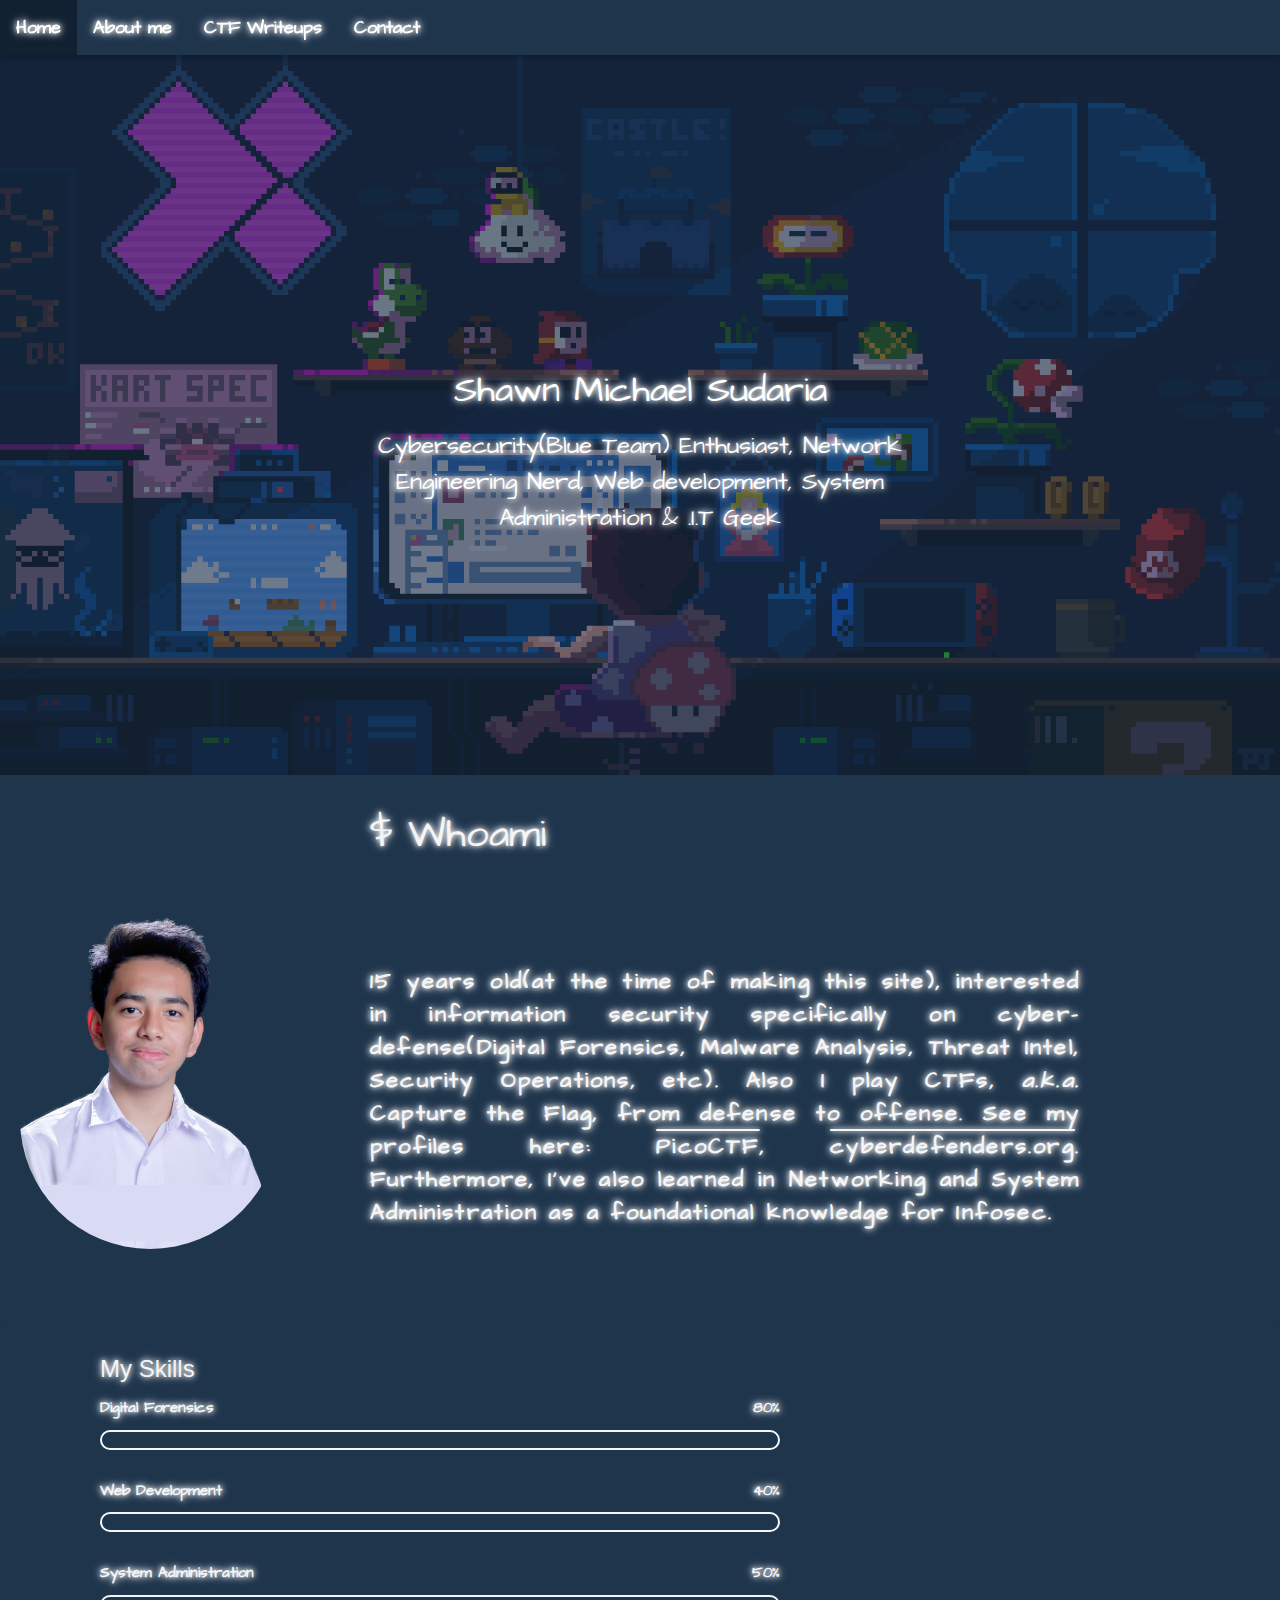
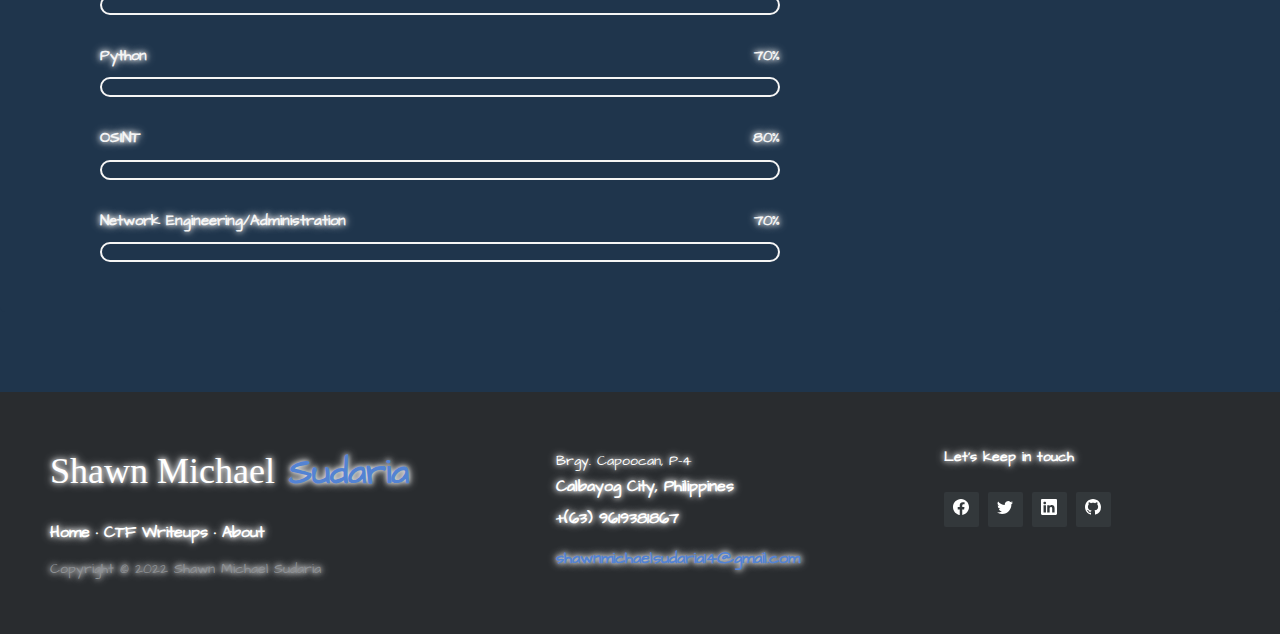
==== index.html @ 5cca57f9 "Update" ====
<!DOCTYPE html>
<html>
	<head>
		<script src="static/main.js"></script>
		<link rel="stylesheet" type="text/css" href="static/styles.css">
		<link rel="stylesheet" href="https://www.w3schools.com/w3css/4/w3.css">
		<link rel="icon" href="/static/img/filename.jpg" type="image/gif">
		<meta name="viewport" content="width=device-width, initial-scale=1, shrink-to-fit=no">
		<link href="https://fonts.googleapis.com/css2?family=Architects+Daughter&display=swap" rel="stylesheet"> 
		<title>Home</title>
	</head>

	
<!--Main Content-->
	<body>
		<header>
			<!-- Navigation Bar -->
			<ul class="navbar">
				<li><a id="active" href=/ >Home</a></li>
				<li><a id="Aboutme" href="#about_anchor">About me</a></li>
				<li><a id="about" href="/ctf.html" >CTF Writeups</a></li>
				<li id="contact"><a href="/Contact.html">Contact</a></li>	
			</ul>
			<!--Coverimage Welcome, Welcome_two-->
			<div class="bg">
				<img src="/static/img/Mario Chill.gif" alt="Mario Chilling gif">
				<div class="centered_welcome">
					<h1 class="welcome">Shawn Michael Sudaria</h1>
					<h3 class="welcome"> Cybersecurity(Blue Team) Enthusiast, Network Engineering Nerd, Web development, System Administration & .I.T Geek</h3>
				</div>
			</div>
		
		</header>
		
		<!--Start of 2 layer-->
		<div class="Main_AboutMe">
			<div class="main_content_row">
				<!-- Start of card-->
				<div id="flip-card">
					<div id="flip-card-inner">
						<div id="flip-card-front">
							<img src="/static/img/107104815_3089420827762285_49295566211735061_n.png" alt="Picture of ME in a forest" width="340" height="345">
						</div>
						<div id="flip-card-back">
							<a href="https://www.youtube.com/watch?v=QCK4gjfMdWw">Click Me</a>
						</div>	
					</div>
				</div>
			</div>
				<!-- End of card-->
	
				<!--Start of About me div-->
				<div id="main_content_main">
					<h2 id="about_anchor">$ Whoami</h2>
					<div id="about_paragraph">
						<p>15 years old(at the time of making this site), interested in information security specifically on
	cyber-defense(Digital Forensics, Malware Analysis, Threat Intel, Security Operations, etc). Also I play CTFs, <i>a.k.a.</i> <strong>Capture the 
							Flag</strong>, from defense to offense. See my profiles here: <span id="profile_shake"><a href="https://play.picoctf.org/users/Sh_Netsec" id="picoCTF">PicoCTF</a>,
							<a href="https://cyberdefenders.org/profile/Sh_NetworkOverflow" id="cyberdefenders">cyberdefenders.org</a></span>. Furthermore, I've also learned in Networking and System Administration as a foundational knowledge for <span title="Information Security">Infosec</span>.
					   </p>
					</div>
				</div>
				<!--Start of About me div-->
			</div>
			<!--End of 2 layer-->	
		</div>

		<!--Start of Skills category-->
		<div class="wrapper">
			<div class="skills">
				<h3>My Skills</h3>
				<div class="details">
					<span>Digital Forensics</span>
					<span>80%</span>
				   </div>
				   <div class="bar">
					<div id="DigitalForensics-bar"></div>
					</div>
				<div class="details">
					<span>Web Development</span>
					<span>40%</span>
				   </div>
				   <div class="bar">
					<div id="WebDev"></div>
					</div>
				<div class="details">
					<span>System Administration</span>
					<span>50%</span>
				   </div>
				   <div class="bar">
					<div id="SysAd"></div>
					</div>
				<div class="details">
					<span>Python</span>
					<span>70%</span>
				   </div>
				   <div class="bar">
					<div id="Python"></div>
					</div>
				<div class="details">
					<span>OSINT</span>
					<span>80%</span>
				   </div>
				   <div class="bar">
					<div id="OSINT"></div>
					</div>
				<div class="details">
					<span>Network Engineering/Administration</span>
					<span>70%</span>
				   </div>
				   <div class="bar">
					<div id="NetEng"></div>
					</div>
			</div>
		</div>
		
		<!--End of Skills category-->
	<!--Updated 2/17/2022-->
	
	</body>
	

	<footer id="footer" class="footer-distributed">

		<div class="footer-left">

			<h3>Shawn Michael<span> Sudaria</span></h3>

			<p class="footer-links">
				<a href="#">Home</a>
				·
				<a href="CTF">CTF Writeups</a>
				·
				<a href="#about_anchor">About</a>
			</p>

			<p class="footer-company-name">Copyright &copy; 2022 Shawn Michael Sudaria</p>
		</div>

		<div class="footer-center">

			<div>
				<i class="fa fa-map-marker"></i>
				<p><span>Brgy. Capoocan, P-4</span> Calbayog City, Philippines</p>
			</div>

			<div>
				<i class="fa fa-phone"></i>
				<p>+(63) 9619381867</p>
			</div>

			<div>
				<i class="fa fa-envelope"></i>
				<p><a href="mailto:shawnmichaelsudaria14@gmail.com">shawnmichaelsudaria14@gmail.com</a></p>
			</div>

		</div>

		<div class="footer-right">

			<p class="footer-company-about">
				<span>Let's keep in touch</span>
			</p>

			<div class="footer-icons">

				<a href="https://www.facebook.com/Sudaria.Shawn/">
					<svg xmlns="http://www.w3.org/2000/svg" width="16" height="16" fill="currentColor" class="bi bi-facebook" viewBox="0 0 16 16">
						<path d="M16 8.049c0-4.446-3.582-8.05-8-8.05C3.58 0-.002 3.603-.002 8.05c0 4.017 2.926 7.347 6.75 7.951v-5.625h-2.03V8.05H6.75V6.275c0-2.017 1.195-3.131 3.022-3.131.876 0 1.791.157 1.791.157v1.98h-1.009c-.993 0-1.303.621-1.303 1.258v1.51h2.218l-.354 2.326H9.25V16c3.824-.604 6.75-3.934 6.75-7.951z"/>
					</svg>
				</a>
				<a href="https://twitter.com/Sh_NetSec">
					<svg xmlns="http://www.w3.org/2000/svg" width="16" height="16" fill="currentColor" class="bi bi-twitter" viewBox="0 0 16 16">
						<path d="M5.026 15c6.038 0 9.341-5.003 9.341-9.334 0-.14 0-.282-.006-.422A6.685 6.685 0 0 0 16 3.542a6.658 6.658 0 0 1-1.889.518 3.301 3.301 0 0 0 1.447-1.817 6.533 6.533 0 0 1-2.087.793A3.286 3.286 0 0 0 7.875 6.03a9.325 9.325 0 0 1-6.767-3.429 3.289 3.289 0 0 0 1.018 4.382A3.323 3.323 0 0 1 .64 6.575v.045a3.288 3.288 0 0 0 2.632 3.218 3.203 3.203 0 0 1-.865.115 3.23 3.23 0 0 1-.614-.057 3.283 3.283 0 0 0 3.067 2.277A6.588 6.588 0 0 1 .78 13.58a6.32 6.32 0 0 1-.78-.045A9.344 9.344 0 0 0 5.026 15z"/>
					</svg>
				</a>
				<a href="https://www.linkedin.com/in/shawn-sudaria-b07435191/">
					<svg xmlns="http://www.w3.org/2000/svg" width="16" height="16" fill="currentColor" class="bi bi-linkedin" viewBox="0 0 16 16">
						<path d="M0 1.146C0 .513.526 0 1.175 0h13.65C15.474 0 16 .513 16 1.146v13.708c0 .633-.526 1.146-1.175 1.146H1.175C.526 16 0 15.487 0 14.854V1.146zm4.943 12.248V6.169H2.542v7.225h2.401zm-1.2-8.212c.837 0 1.358-.554 1.358-1.248-.015-.709-.52-1.248-1.342-1.248-.822 0-1.359.54-1.359 1.248 0 .694.521 1.248 1.327 1.248h.016zm4.908 8.212V9.359c0-.216.016-.432.08-.586.173-.431.568-.878 1.232-.878.869 0 1.216.662 1.216 1.634v3.865h2.401V9.25c0-2.22-1.184-3.252-2.764-3.252-1.274 0-1.845.7-2.165 1.193v.025h-.016a5.54 5.54 0 0 1 .016-.025V6.169h-2.4c.03.678 0 7.225 0 7.225h2.4z"/>
					</svg>
				</a>
				<a href="https://github.com/Shockx14-coder">
					<svg xmlns="http://www.w3.org/2000/svg" width="16" height="16" fill="currentColor" class="bi bi-github" viewBox="0 0 16 16">
						<path d="M8 0C3.58 0 0 3.58 0 8c0 3.54 2.29 6.53 5.47 7.59.4.07.55-.17.55-.38 0-.19-.01-.82-.01-1.49-2.01.37-2.53-.49-2.69-.94-.09-.23-.48-.94-.82-1.13-.28-.15-.68-.52-.01-.53.63-.01 1.08.58 1.23.82.72 1.21 1.87.87 2.33.66.07-.52.28-.87.51-1.07-1.78-.2-3.64-.89-3.64-3.95 0-.87.31-1.59.82-2.15-.08-.2-.36-1.02.08-2.12 0 0 .67-.21 2.2.82.64-.18 1.32-.27 2-.27.68 0 1.36.09 2 .27 1.53-1.04 2.2-.82 2.2-.82.44 1.1.16 1.92.08 2.12.51.56.82 1.27.82 2.15 0 3.07-1.87 3.75-3.65 3.95.29.25.54.73.54 1.48 0 1.07-.01 1.93-.01 2.2 0 .21.15.46.55.38A8.012 8.012 0 0 0 16 8c0-4.42-3.58-8-8-8z"/>
					  </svg>
				</a>

			</div>

		</div>

	</footer>
</html>
---- static/styles.css ----
/*Encapsulates all the elements in the page.*/
 * {
	text-shadow: 
		0 0 10px whitesmoke,
		0 0 5px whitesmoke;
	scroll-behavior: smooth;
	font-family: 'Architects Daughter', cursive;
	font-weight: bold;
}

#picoCTF, #cyberdefenders {
	text-decoration: overline;	
}
#picoCTF:hover, #cyberdefenders:hover {
	text-shadow: 0 0 10px rgb(0, 207, 243);
}

/* This is for the Top Navigation Bar */
.navbar{
	overflow: hidden;
	background-color: transparent;
	margin: 0;
	padding: 0;
	list-style-type: none;
	position: -webkit-sticky;
	position: sticky;
	top: 0;
	width: 100%;
	padding-left: -23;
	box-shadow: 0 3px 5px 0 rgba(0,0,0,.2);
	z-index: 2;	


}

li {
	float: left;
}
li > a {
	display: block;
	float: left;
	font-size: 18px;
	color: white;
	text-align: center;
	padding: 14px 16px;
	text-decoration: none;
	font-family: 'Architects Daughter', cursive;

  }
.navbar > li:hover {
	background-color: #122131;
  }
#active {
	background-color: #122131;
}

/* For the body of the page*/
body {
	background-color: #1F354C;
	color: white;
	margin: 0;
}

/*Coverimage Welcome, Welcome_two*/
.centered_welcome {
	position: absolute;
	top: 50%;
	left: 50%;
	transform: translate(-50%, -50%);
	text-align: center;
	z-index: 1;
}

.centered_welcome > .welcome:hover {
	text-shadow: 0 0 10px rgb(0, 207, 243); 
	font-family: 'Architects Daughter', cursive;
}
.centered_welcome > .welcome {
	font-family: 'Architects Daughter', cursive;
	text-align: center;
}
.centered_welcome > h3 {
	text-align: justify;	
}

.bg > img{
	background-position: 50% 50%;
	background-repeat: no-repeat;
	background-size: cover;
	width: 100%;
	opacity: 0.4;
	z-index: 0;
	
}

body > .welcome {
	position: absolute;
	top: 45%;
	left: 50%;
	transform: translate(-50%, -50%);
	letter-spacing: 7px;
	margin: 0;
	padding: 0;
	font-family: 'Architects Daughter', cursive;
	z-index: 1;
	text-decoration: overline;
	
}




/* Main-AboutMe */
.Main_AboutMe {
	display: flex;
	flex-wrap: wrap;
	
}
/*Main Content*/
.main_content_row {
	/* display: flex;
	flex-wrap: wrap; */
	margin-top: 90px;
  }


  /*Flip card start*/
#flip-card-front {
	flex: 30%; 
	background-color: transparent; 
	padding: 20px; /* Some padding */
  }

#flip-card-front > img{
	border-radius: 200px;
	width: 100%;
	height: auto;
}


/*
#flip-card-front > img:hover {
	opacity: 1.0;
}
  */
#flip-card-back {
	background-color: transparent;
	color: white;
	transform: rotateY(180deg);
}
#flip-card-back > a {
	position: center;
	text-decoration: none;
	justify-content: center;
}

#flip-card:hover #flip-card-inner {
	transform: rotateY(180deg);
}
  
  /* Position the front and back side */
#flip-card-front, #flip-card-back {
	position: absolute;
	width: 100%;
	height: 100%;
	-webkit-backface-visibility: hidden; /* Safari */
	backface-visibility: hidden;
}
#flip-card {
	background-color: transparent;
	width: 300px;
	height: 200px;
	perspective: 1000px; /* Remove this if you don't want the 3D effect */
}
#flip-card-inner {
	position: relative;
	width: 100%;
	height: 100%;
	text-align: center;
	transition: transform 0.8s;
	transform-style: preserve-3d;
	border-color: white;
	border-width: 10px;
}


  /*Flip card end*/

/* Start of About me div */
#about_anchor {
	margin-bottom: 100px;
	font-size: 40px;
	font-family: 'Architects Daughter', cursive;
}
#about_anchor:hover {
	text-shadow: 0 0 10px rgb(0, 207, 243);
}
#about_paragraph {
	letter-spacing: 0.1em;
	text-align: justify;
}

#main_content_main {
	flex: 70%; /* Set the width of the main content */
	background-color: #1F354C; /* White background color */
	padding: 20px; /* Some padding */
	color: whitesmoke;
	overflow: hidden;
	padding-right: 200px;
	align-items: right;
	margin-left: 50px;
}
#main_content_main > p {
	text-align: center;
	
}
/*When the screen is less that 700px it will stack together*/
@media screen and (max-width: 700px) {
	.Main_AboutMe {
		display: flex;
		flex-direction: column;
	}
	.main_content_row{
		text-align: justify;
	}
	#about_paragraph {
		width: 120%; /* Can be in percentage also. */
		height: auto;
		padding: 10px;
		position: relative;
		margin-left: 3%;
	}
	#about_paragraph > p {
		padding: 0px 30px 20px;
	}
	.bg {
		display: inline-block;
		text-align: center;
	}
	body {
		width: fit-content;
	
		margin: 0;
	}
	#about_anchor {
		opacity: 0.0;
	}
	#flip-card {
		width: 300px;
	}
	#flip-card-front > img {
		position: absolute;
		top: 50%;
		left: 50%;
		transform: translate(-50%, -50%);
		margin-left: 85%;
	}
	#footer {
		width: 100%;
	}
	#flip-card:hover #flip-card-inner {
		transform: none;
	}
	
	
  }

 /* When the screen is less that 400px the navbar will stack againts each other*/ 
  @media screen and (max-width: 400px) {
	.Main_AboutMe {
		display: flex;
		flex-direction: column;
	}
	.navbar > li{
	  float: none;
	  width: 100%;
	}
	.bg{
		flex-direction: column;
	}

	body{
		margin: 0;
	}
  }
#about_paragraph {
	padding: 3 3 3 3;
	font-family: 'Pixel-Art', sans-serif;
	font-weight: 300;	
	font-size: 22px;
}
.container{
	width: 100%;
    padding: 30px 30px 50px;
    background-color: white;
    border-radius: 10px;
    box-shadow: 0 20px 30px rgba(0,0,0,0.2);
}
.skills {
	flex: 70%; /* Set the width of the main content */
	background-color: #1F354C; 
	padding: 20px; /* Some padding */
	color: whitesmoke;
	overflow: hidden;
	padding-right: 500px;
	padding-left: 100px;
	font-family: 'Pixel-Art', sans-serif;
	font-weight: bold;	
	border-radius: 5px;
	margin-top: 50px;

	
}

.skills > h4 {
	font-family: 'Pixel-Art', sans-serif;
	border-radius: 5px;
		
}
.skills > h3 {
	font-family: 'Pixel-Art', sans-serif;	
}
.details{
    width: 100%;
    display: flex;  
    justify-content: space-between;
    margin-bottom: 10px;
}

.w3-border {
	border-radius: 10px;
}


.w3-grey {
	border-radius: 10px;	
	
}
.w3-grey :hover {
	width: 100%;
}
.bar{
    position: relative;
    border: 2px solid whitesmoke;
	margin-bottom: 30px;
    border-radius: 20px;
  
}
.bar div{
    position: relative;
    width: 0;
    height: 16px;
    border-radius: 10px;
    background-color: whitesmoke;
	
 
}
#DigitalForensics-bar{
    animation: DigitalForensics-fill 2s forwards;
}
@keyframes DigitalForensics-fill{
    100%{
        width: 80%;
    }
}
#WebDev{
    animation: WebDev-fill 2s forwards;
}
@keyframes WebDev-fill{
    100%{
        width: 40%;
    }
}
#SysAd{
    animation: SysAd-fill 2s forwards;
}
@keyframes SysAd-fill{
    100%{
        width: 50%;
    }
}
#Python{
    animation: Python-fill 2s forwards;
}
@keyframes Python-fill{
    100%{
        width: 70%;
    }
}
#OSINT{
    animation: OSINT-fill 2s forwards;
}
@keyframes OSINT-fill{
    100%{
        width: 80%;
    }
}#NetEng{
    animation: NetEng-fill 2s forwards;
}
@keyframes NetEng-fill{
    100%{
        width: 70%;
    }
}


/*Footer*/
footer{
	position: bottom;
	bottom: 0;
	text-shadow: none;
	align-items: baseline;
	

}
.footer-distributed{
	background-color: #292c2f;
	box-shadow: 0 1px 1px 0 rgba(0, 0, 0, 0.12);
	box-sizing: border-box;
	width: 100%;
	text-align: left;
	font: bold 16px sans-serif;
	align-items: baseline;

	padding: 55px 50px;
	margin-top: 80px;
}

.footer-distributed .footer-left,
.footer-distributed .footer-center,
.footer-distributed .footer-right{
	display: inline-block;
	vertical-align: top;
}

.footer-distributed .footer-left{
	width: 40%;
}

.footer-distributed h3{
	color:  #ffffff;
	font: normal 36px 'Cookie', cursive;
	margin: 0;
	align-items: baseline;
}

.footer-distributed h3 span{
	color:  #5383d3;
	align-items: baseline;
}


.footer-distributed .footer-links{
	color:  #ffffff;
	margin: 20px 0 12px;
	padding: 0;
	align-items: baseline;
}

.footer-distributed .footer-links a{
	display:inline-block;
	line-height: 1.8;
	text-decoration: none;
	color:  inherit;
	align-items: baseline;
}

.footer-distributed .footer-company-name{
	color:  #8f9296;
	font-size: 14px;
	font-weight: normal;
	margin: 0;
	align-items: baseline;
}


.footer-distributed .footer-center{
	width: 35%;
	align-items: baseline;
}

.footer-distributed .footer-center i{
	background-color:  #33383b;
	color: #ffffff;
	font-size: 25px;
	width: 38px;
	height: 38px;
	border-radius: 50%;
	text-align: center;
	line-height: 42px;
	margin: 10px 15px;
	vertical-align: middle;
	align-items: baseline;
}

.footer-distributed .footer-center i.fa-envelope{
	font-size: 17px;
	line-height: 38px;
	align-items: baseline;
}

.footer-distributed .footer-center p{
	display: inline-block;
	color: #ffffff;
	vertical-align: middle;
	margin:0;
	align-items: baseline;
}

.footer-distributed .footer-center p span{
	display:block;
	font-weight: normal;
	font-size:14px;
	line-height:2;
	align-items: baseline;
}

.footer-distributed .footer-center p a{
	color:  #5383d3;
	text-decoration: none;
	align-items: baseline;
}

.footer-distributed .footer-right{
	width: 20%;
	align-items: baseline;
}

.footer-distributed .footer-company-about{
	line-height: 20px;
	color:  #92999f;
	font-size: 13px;
	font-weight: normal;
	margin: 0;
	align-items: baseline;
}

.footer-distributed .footer-company-about span{
	display: block;
	color:  #ffffff;
	font-size: 14px;
	font-weight: bold;
	margin-bottom: 20px;
	align-items: baseline;
}

.footer-distributed .footer-icons{
	margin-top: 25px;
	align-items: baseline;
}

.footer-distributed .footer-icons a{
	display: inline-block;
	width: 35px;
	height: 35px;
	cursor: pointer;
	background-color:  #33383b;
	border-radius: 2px;
	align-items: baseline;

	font-size: 20px;
	color: #ffffff;
	text-align: center;
	line-height: 35px;

	margin-right: 3px;
	margin-bottom: 5px;
}


@media (max-width: 880px) {

	.footer-distributed{
		font: bold 14px sans-serif;
		align-items: baseline;
	
	}

	.footer-distributed .footer-left,
	.footer-distributed .footer-center,
	.footer-distributed .footer-right{
		display: block;
		width: 100%;
		margin-bottom: 40px;
		text-align: center;
	}

	.footer-distributed .footer-center i{
		margin-left: 0;
		display: flex;
		align-items: baseline;
	}
	.main {
		line-height: normal;
		font-size: auto;
	}
	.centered_welcome {
		display: none;
	}
	.wrapper {
		width: 100%;
	}

}
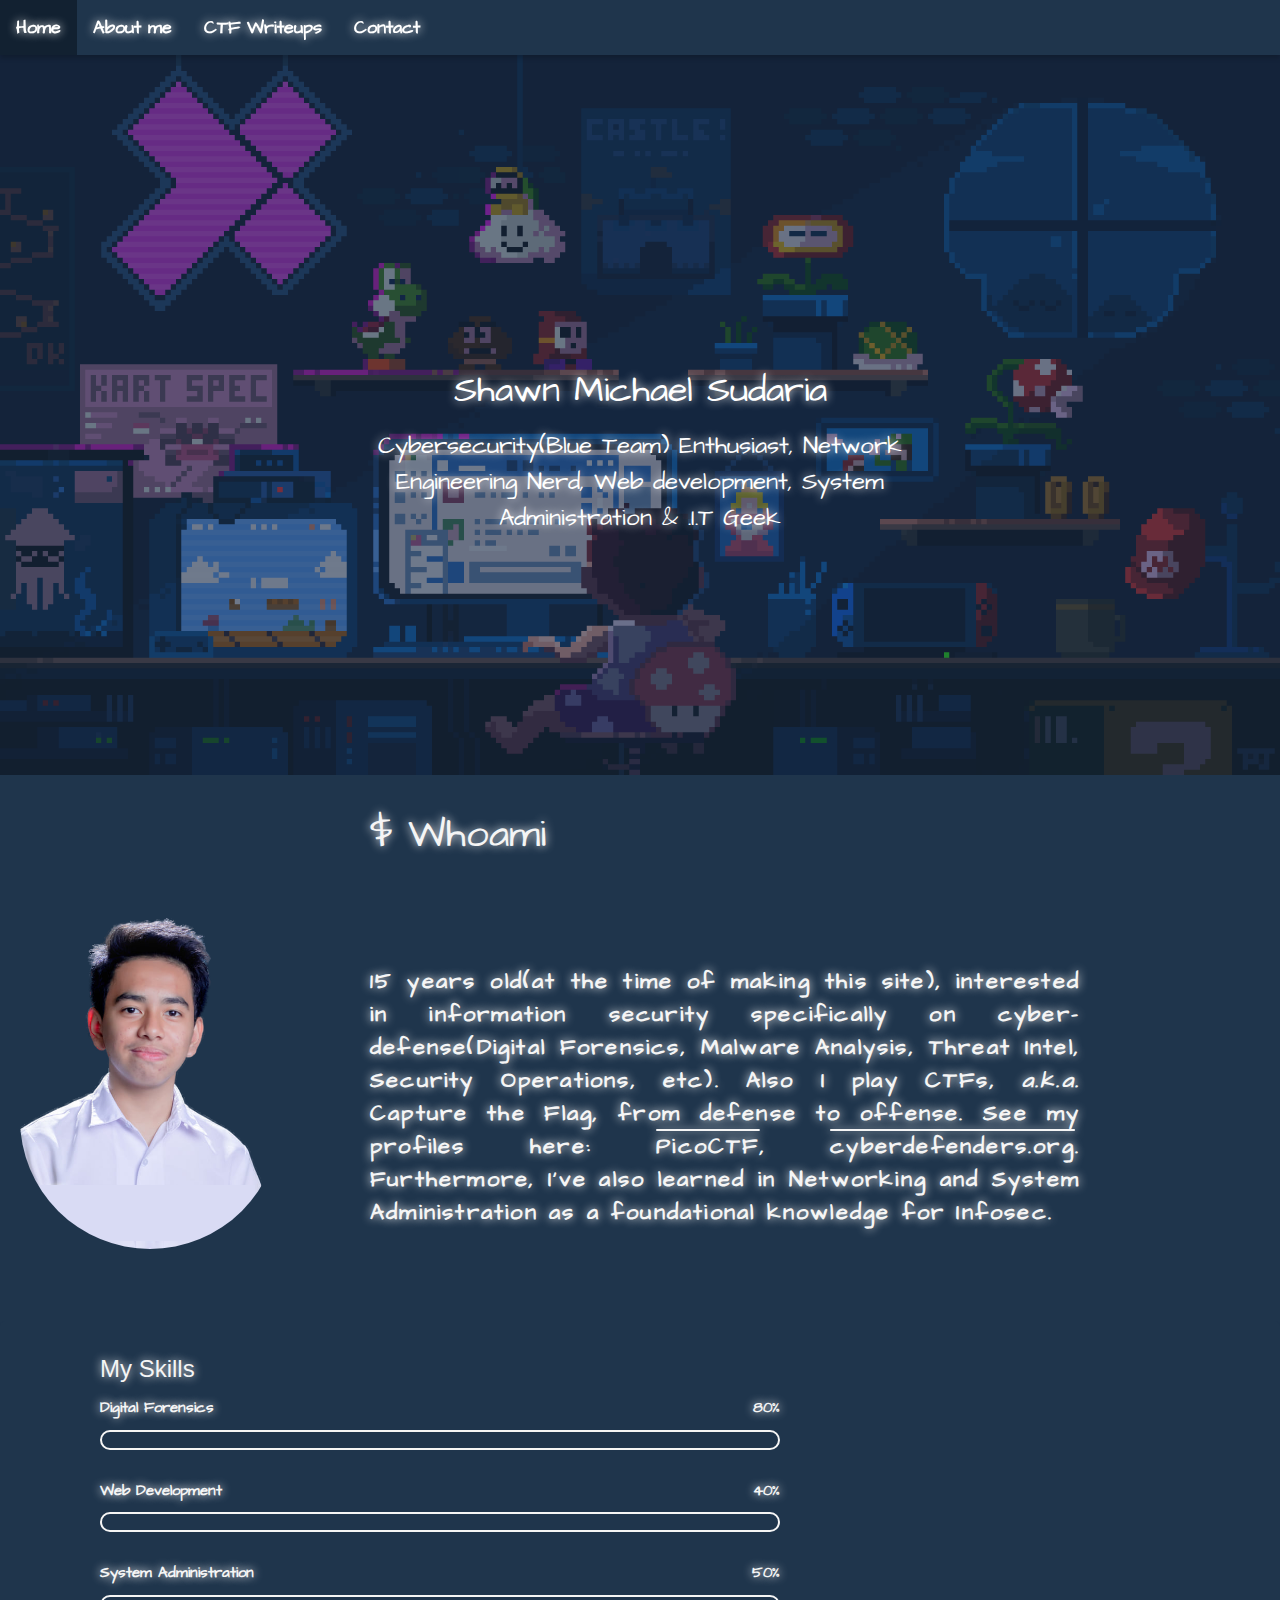
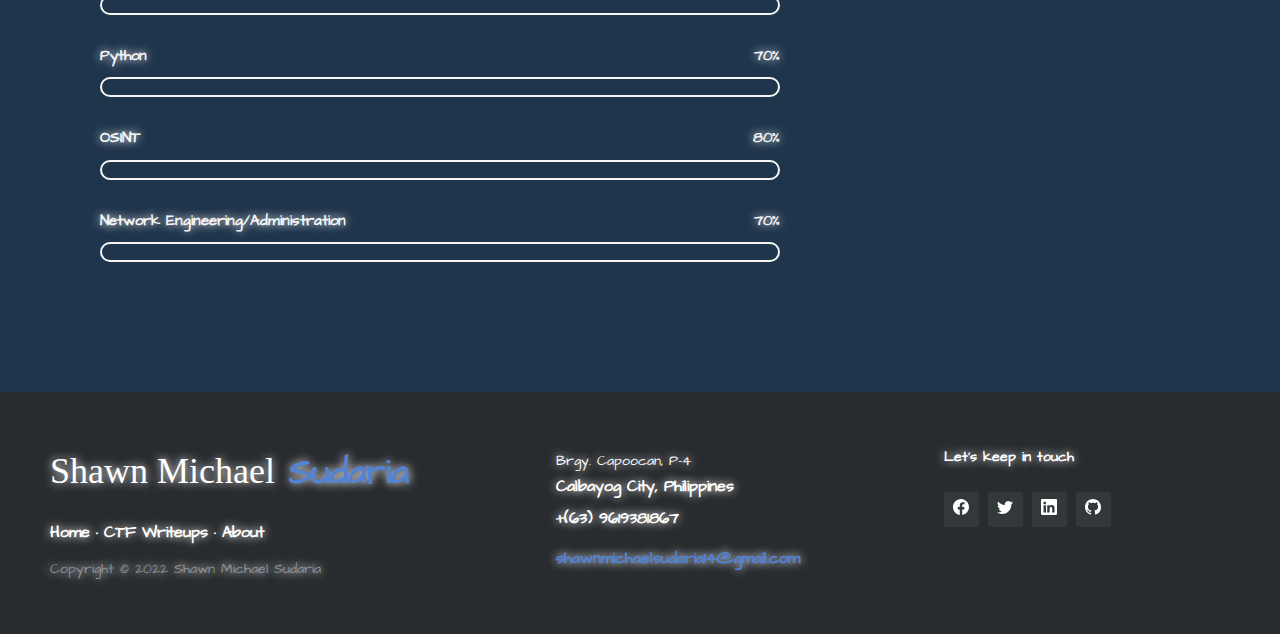
==== commit 0afba7b3: "Update UnderConstruction" ====
--- a/index.html
+++ b/index.html
@@ -19,7 +19,7 @@
 				<li><a id="active" href=/ >Home</a></li>
 				<li><a id="Aboutme" href="#about_anchor">About me</a></li>
 				<li><a id="about" href="/ctf.html" >CTF Writeups</a></li>
-				<li id="contact"><a href="/Contact.html">Contact</a></li>	
+				<li id="contact"><a href="/under_construction.html">Contact</a></li>	
 			</ul>
 			<!--Coverimage Welcome, Welcome_two-->
 			<div class="bg">
--- a/static/styles.css
+++ b/static/styles.css
@@ -1,11 +1,10 @@
 /*Encapsulates all the elements in the page.*/
  * {
 	text-shadow: 
-		0 0 10px whitesmoke,
-		0 0 5px whitesmoke;
-	scroll-behavior: smooth;
-	font-family: 'Architects Daughter', cursive;
-	font-weight: bold;
+		0 0 10px whitesmoke;
+		scroll-behavior: smooth;
+		font-family: 'Architects Daughter', cursive;
+		font-weight: bold;
 }
 
 #picoCTF, #cyberdefenders {
@@ -410,9 +409,10 @@
 	bottom: 0;
 	text-shadow: none;
 	align-items: baseline;
-	
-
-}
+
+}
+
+
 .footer-distributed{
 	background-color: #292c2f;
 	box-shadow: 0 1px 1px 0 rgba(0, 0, 0, 0.12);
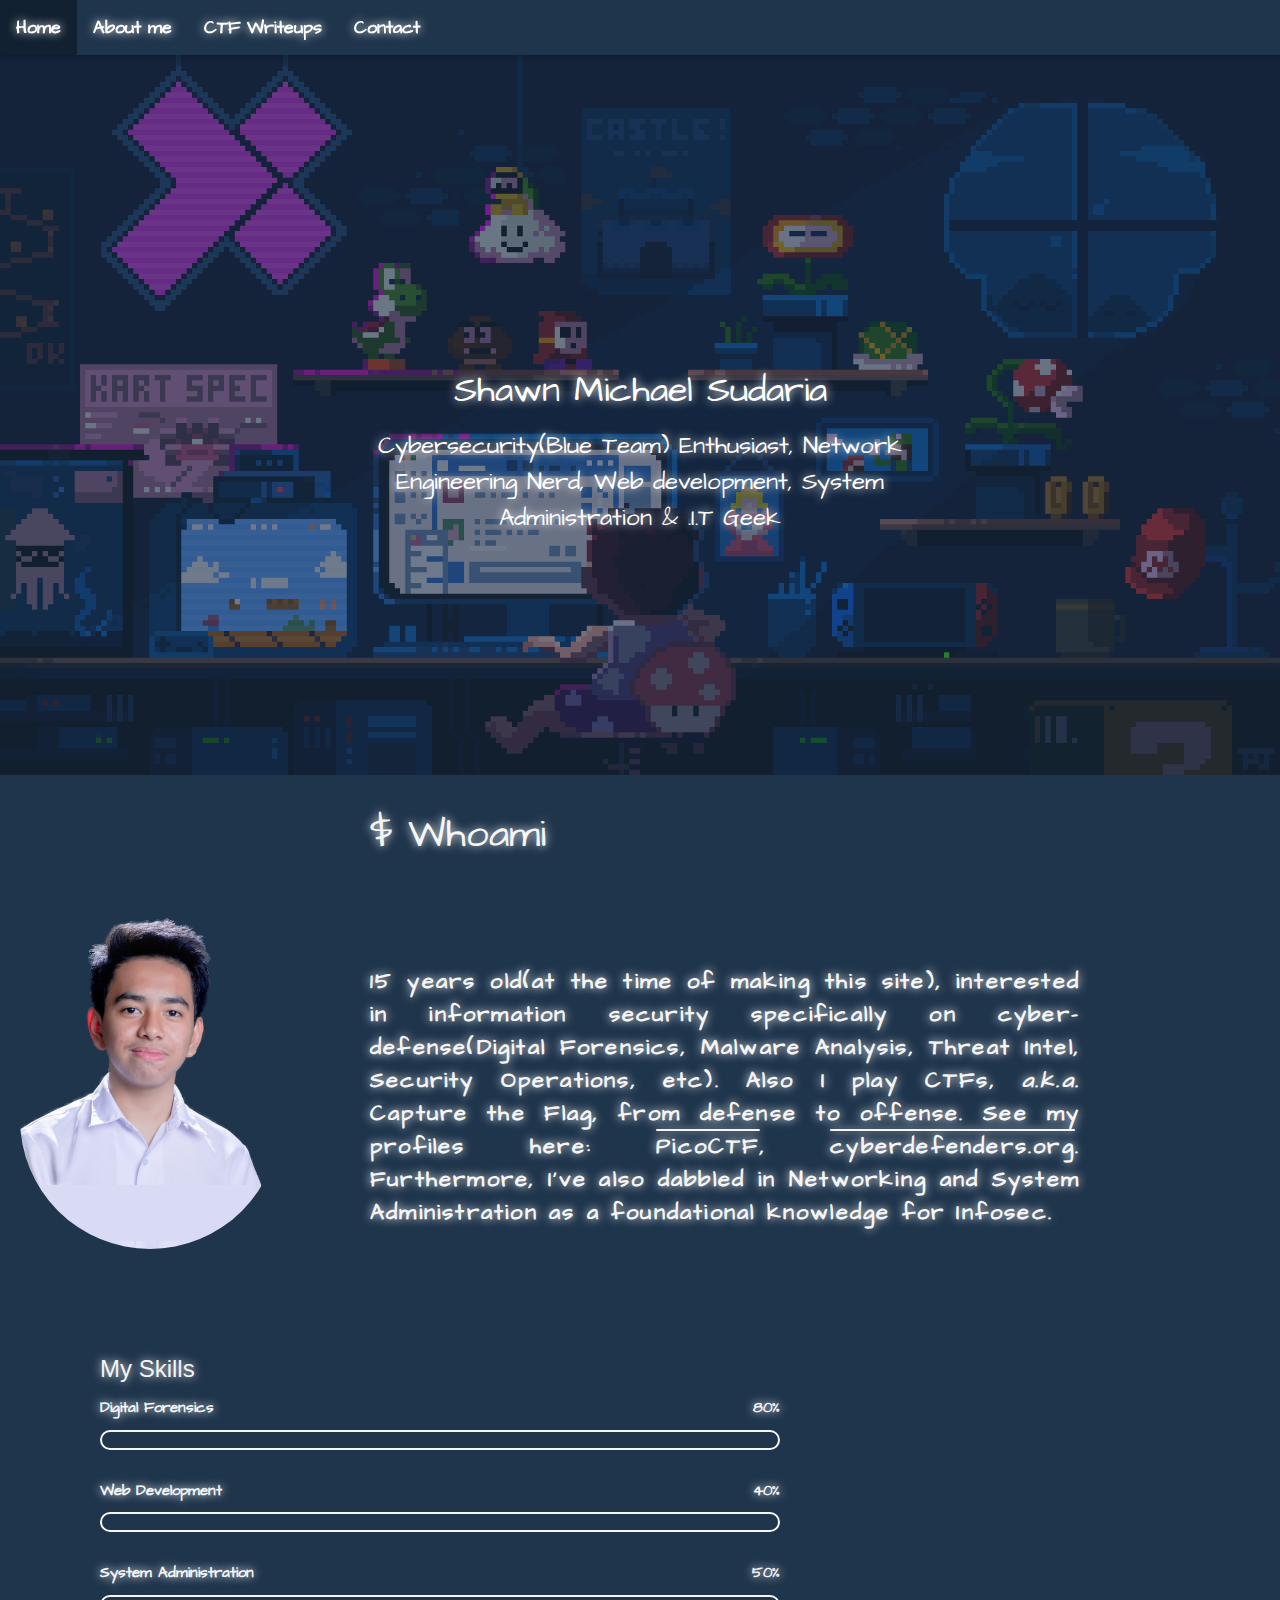
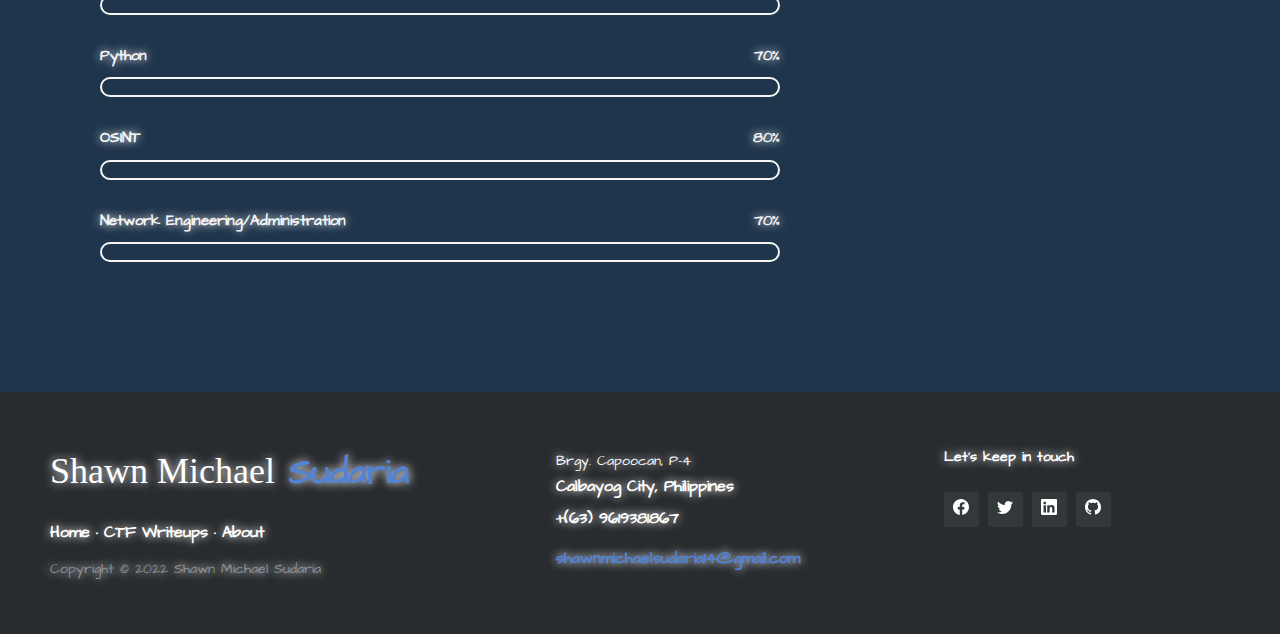
==== commit 82a1af99: "Edited index.html" ====
--- a/index.html
+++ b/index.html
@@ -56,7 +56,7 @@
 						<p>15 years old(at the time of making this site), interested in information security specifically on
 	cyber-defense(Digital Forensics, Malware Analysis, Threat Intel, Security Operations, etc). Also I play CTFs, <i>a.k.a.</i> <strong>Capture the 
 							Flag</strong>, from defense to offense. See my profiles here: <span id="profile_shake"><a href="https://play.picoctf.org/users/Sh_Netsec" id="picoCTF">PicoCTF</a>,
-							<a href="https://cyberdefenders.org/profile/Sh_NetworkOverflow" id="cyberdefenders">cyberdefenders.org</a></span>. Furthermore, I've also learned in Networking and System Administration as a foundational knowledge for <span title="Information Security">Infosec</span>.
+							<a href="https://cyberdefenders.org/profile/Sh_NetworkOverflow" id="cyberdefenders">cyberdefenders.org</a></span>. Furthermore, I've also dabbled in Networking and System Administration as a foundational knowledge for <span title="Information Security">Infosec</span>.
 					   </p>
 					</div>
 				</div>
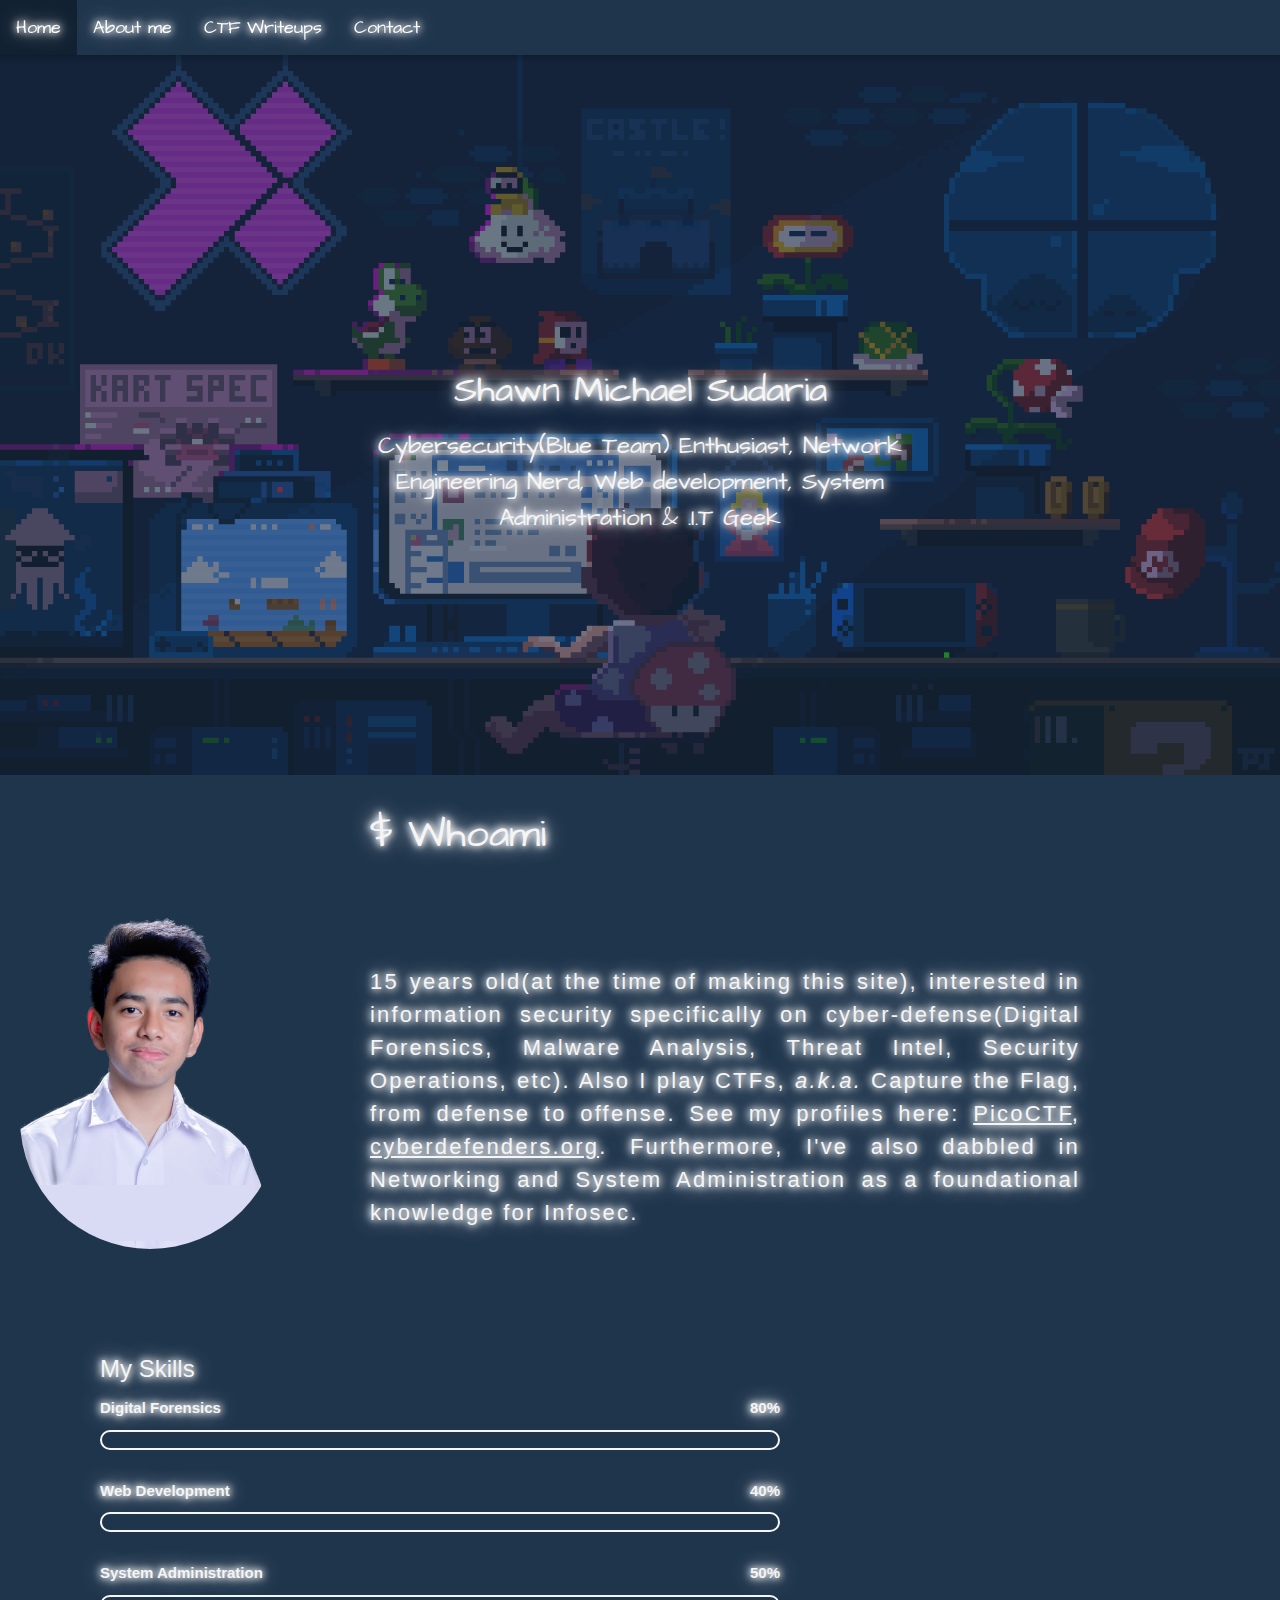
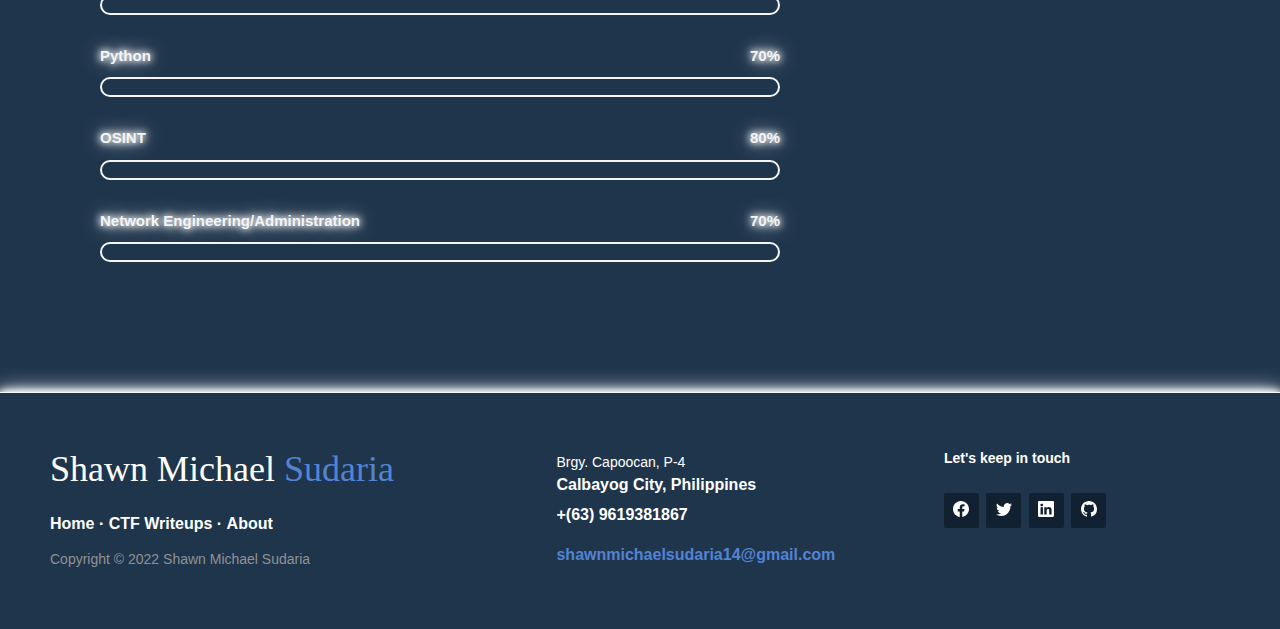
==== commit cc44a5fb: "Update Neon Colors" ====
--- a/index.html
+++ b/index.html
@@ -118,8 +118,6 @@
 	<!--Updated 2/17/2022-->
 	
 	</body>
-	
-
 	<footer id="footer" class="footer-distributed">
 
 		<div class="footer-left">
--- a/static/styles.css
+++ b/static/styles.css
@@ -1,14 +1,14 @@
 /*Encapsulates all the elements in the page.*/
- * {
+ /* * {
 	text-shadow: 
 		0 0 10px whitesmoke;
 		scroll-behavior: smooth;
 		font-family: 'Architects Daughter', cursive;
 		font-weight: bold;
-}
+} */
 
 #picoCTF, #cyberdefenders {
-	text-decoration: overline;	
+	text-decoration: underline;	
 }
 #picoCTF:hover, #cyberdefenders:hover {
 	text-shadow: 0 0 10px rgb(0, 207, 243);
@@ -56,8 +56,14 @@
 /* For the body of the page*/
 body {
 	background-color: #1F354C;
-	color: white;
+	text-shadow: 0 0 10px rgb(0, 207, 243);
 	margin: 0;
+	text-shadow: 0 0 10px whitesmoke;
+	scroll-behavior: smooth;
+	text-shadow:
+    0 0 7px #fff,
+    0 0 10px #fff,
+    0 0 21px #fff;
 }
 
 /*Coverimage Welcome, Welcome_two*/
@@ -68,6 +74,7 @@
 	transform: translate(-50%, -50%);
 	text-align: center;
 	z-index: 1;
+	color: whitesmoke;
 }
 
 .centered_welcome > .welcome:hover {
@@ -117,8 +124,6 @@
 }
 /*Main Content*/
 .main_content_row {
-	/* display: flex;
-	flex-wrap: wrap; */
 	margin-top: 90px;
   }
 
@@ -136,12 +141,6 @@
 	height: auto;
 }
 
-
-/*
-#flip-card-front > img:hover {
-	opacity: 1.0;
-}
-  */
 #flip-card-back {
 	background-color: transparent;
 	color: white;
@@ -404,26 +403,33 @@
 
 
 /*Footer*/
-footer{
+/* footer{
 	position: bottom;
 	bottom: 0;
+	align-items: baseline;
 	text-shadow: none;
-	align-items: baseline;
-
-}
+	border: 2px 0 0 0 dashed whitesmoke;
+
+} */
 
 
 .footer-distributed{
-	background-color: #292c2f;
-	box-shadow: 0 1px 1px 0 rgba(0, 0, 0, 0.12);
+	background-color: transparent;
+	box-shadow: 5px 10px 1px 10px rgba(0, 0, 0, 0.12);
 	box-sizing: border-box;
 	width: 100%;
 	text-align: left;
 	font: bold 16px sans-serif;
 	align-items: baseline;
-
+	text-shadow: none;
+	border-top: 1px solid whitesmoke;
 	padding: 55px 50px;
 	margin-top: 80px;
+	/* box-shadow: 0px 0 10px whitesmoke; */
+	box-shadow:
+    0 0 7px #fff,
+    0 0 10px #fff,
+    0 0 21px #fff;
 }
 
 .footer-distributed .footer-left,
@@ -480,7 +486,6 @@
 }
 
 .footer-distributed .footer-center i{
-	background-color:  #33383b;
 	color: #ffffff;
 	font-size: 25px;
 	width: 38px;
@@ -554,7 +559,7 @@
 	width: 35px;
 	height: 35px;
 	cursor: pointer;
-	background-color:  #33383b;
+	background-color:  #122131;
 	border-radius: 2px;
 	align-items: baseline;
 
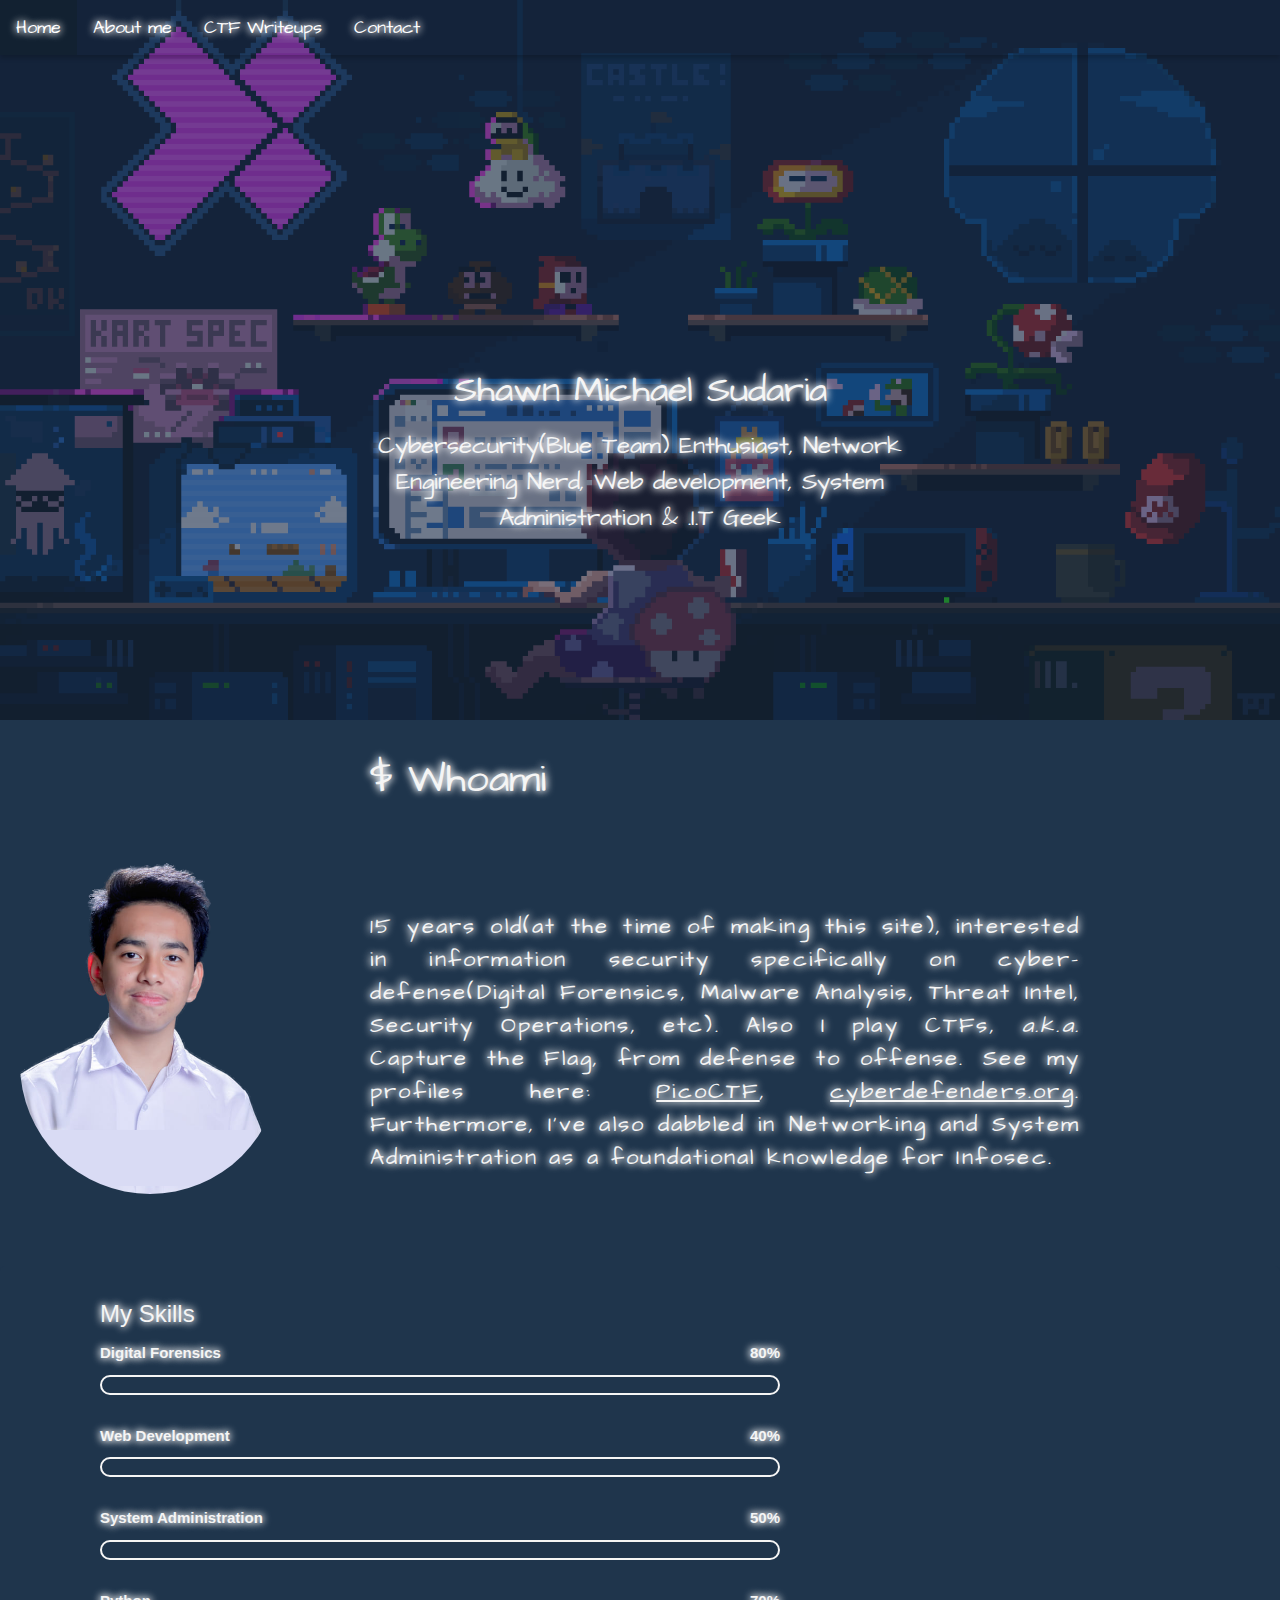
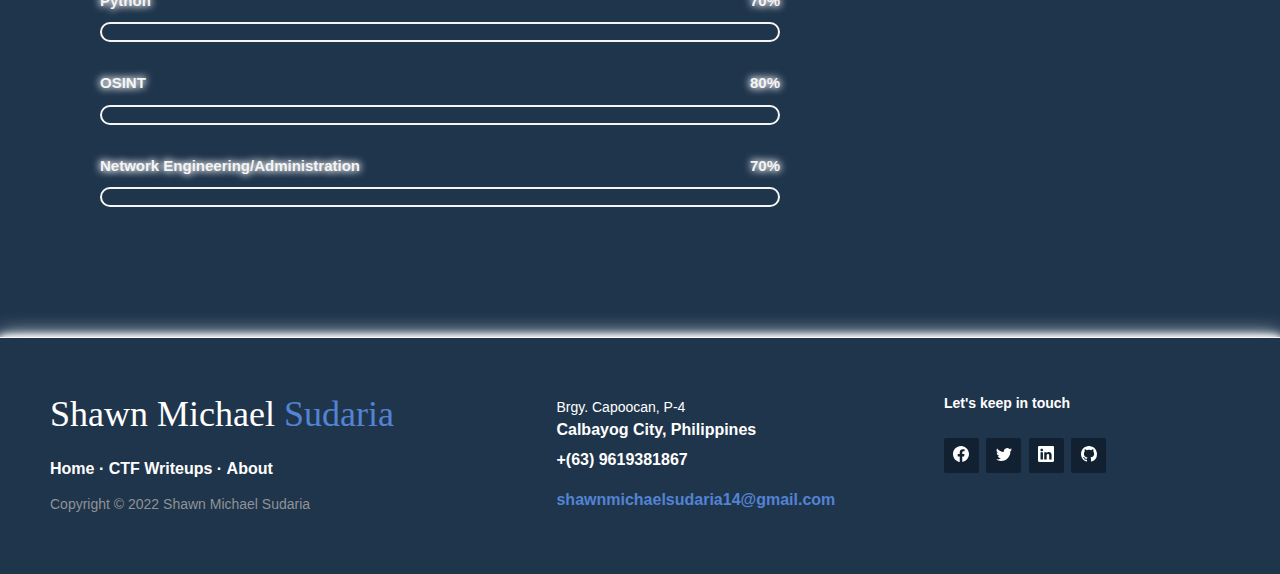
==== commit 9e8a7cfe: "Updated Coloers" ====
--- a/index.html
+++ b/index.html
@@ -35,6 +35,7 @@
 		<!--Start of 2 layer-->
 		<div class="Main_AboutMe">
 			<div class="main_content_row">
+
 				<!-- Start of card-->
 				<div id="flip-card">
 					<div id="flip-card-inner">
@@ -46,6 +47,7 @@
 						</div>	
 					</div>
 				</div>
+				
 			</div>
 				<!-- End of card-->
 	
--- a/static/styles.css
+++ b/static/styles.css
@@ -9,6 +9,7 @@
 
 #picoCTF, #cyberdefenders {
 	text-decoration: underline;	
+	animation: flicker 1.5s infinite alternate;
 }
 #picoCTF:hover, #cyberdefenders:hover {
 	text-shadow: 0 0 10px rgb(0, 207, 243);
@@ -22,14 +23,14 @@
 	padding: 0;
 	list-style-type: none;
 	position: -webkit-sticky;
-	position: sticky;
+	position: absolute;
+	
 	top: 0;
 	width: 100%;
 	padding-left: -23;
 	box-shadow: 0 3px 5px 0 rgba(0,0,0,.2);
 	z-index: 2;	
-
-
+	float: top;
 }
 
 li {
@@ -51,6 +52,7 @@
   }
 #active {
 	background-color: #122131;
+	animation: flicker 1.5s infinite alternate;
 }
 
 /* For the body of the page*/
@@ -62,8 +64,7 @@
 	scroll-behavior: smooth;
 	text-shadow:
     0 0 7px #fff,
-    0 0 10px #fff,
-    0 0 21px #fff;
+    0 0 10px #fff;
 }
 
 /*Coverimage Welcome, Welcome_two*/
@@ -114,8 +115,6 @@
 }
 
 
-
-
 /* Main-AboutMe */
 .Main_AboutMe {
 	display: flex;
@@ -126,6 +125,17 @@
 .main_content_row {
 	margin-top: 90px;
   }
+
+
+
+
+
+
+
+
+
+
+
 
 
   /*Flip card start*/
@@ -147,10 +157,33 @@
 	transform: rotateY(180deg);
 }
 #flip-card-back > a {
-	position: center;
+	position: absolute;
 	text-decoration: none;
 	justify-content: center;
-}
+	font-size: larger;
+	font-family: 'Architects Daughter', cursive;
+	animation: flicker 1.5s infinite alternate;
+	color: #fff;
+}
+@keyframes flicker {
+    
+	0%, 18%, 22%, 25%, 53%, 57%, 100% {
+  
+		text-shadow:
+		0 0 4px #fff,
+		0 0 11px #fff,
+		0 0 19px #fff,
+		0 0 40px #1F354C;
+	
+	}
+	
+	20%, 24%, 55% {        
+		text-shadow: none;
+	}    
+  }
+  
+
+
 
 #flip-card:hover #flip-card-inner {
 	transform: rotateY(180deg);
@@ -169,6 +202,8 @@
 	width: 300px;
 	height: 200px;
 	perspective: 1000px; /* Remove this if you don't want the 3D effect */
+	display: flex;
+	justify-content: center;
 }
 #flip-card-inner {
 	position: relative;
@@ -182,6 +217,17 @@
 }
 
 
+
+
+
+
+
+
+
+
+
+
+
   /*Flip card end*/
 
 /* Start of About me div */
@@ -193,10 +239,13 @@
 #about_anchor:hover {
 	text-shadow: 0 0 10px rgb(0, 207, 243);
 }
-#about_paragraph {
+#about_paragraph > p {
 	letter-spacing: 0.1em;
 	text-align: justify;
-}
+	font-family: 'Architects Daughter', cursive;
+
+}
+
 
 #main_content_main {
 	flex: 70%; /* Set the width of the main content */
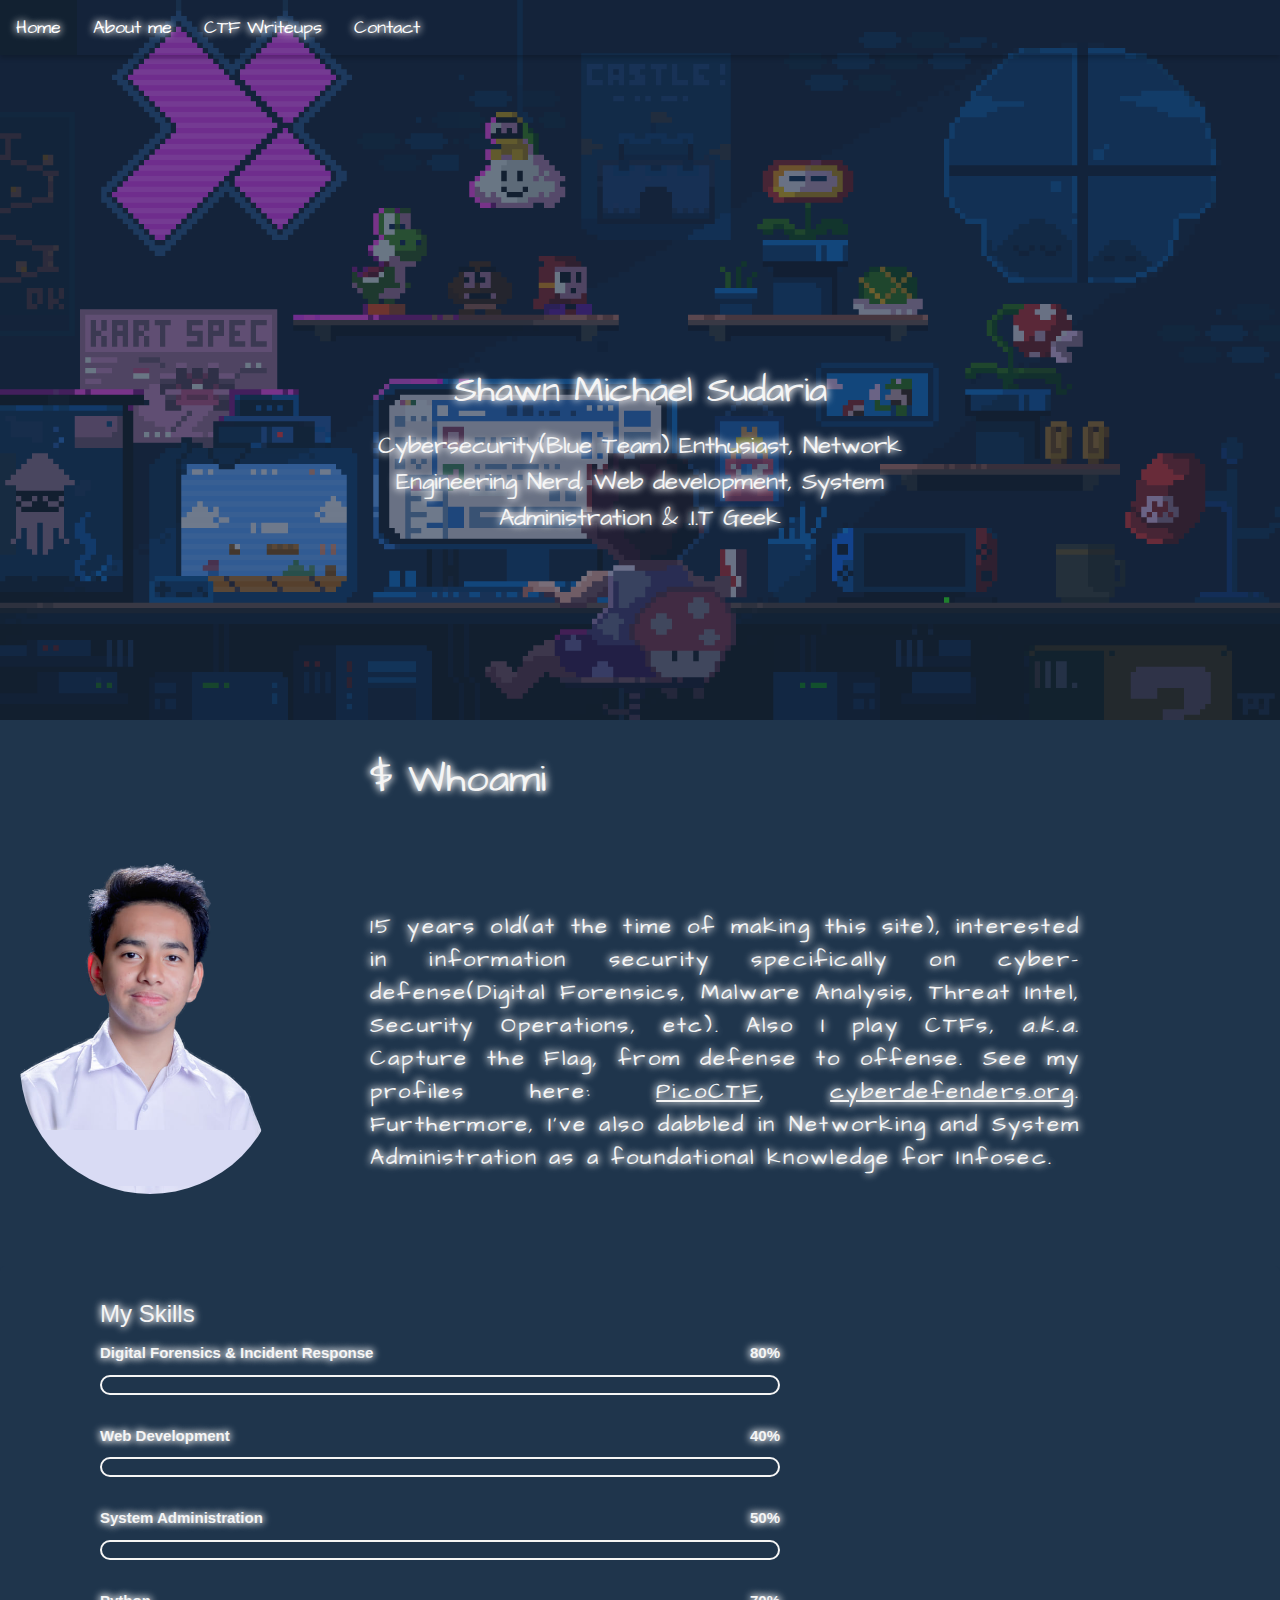
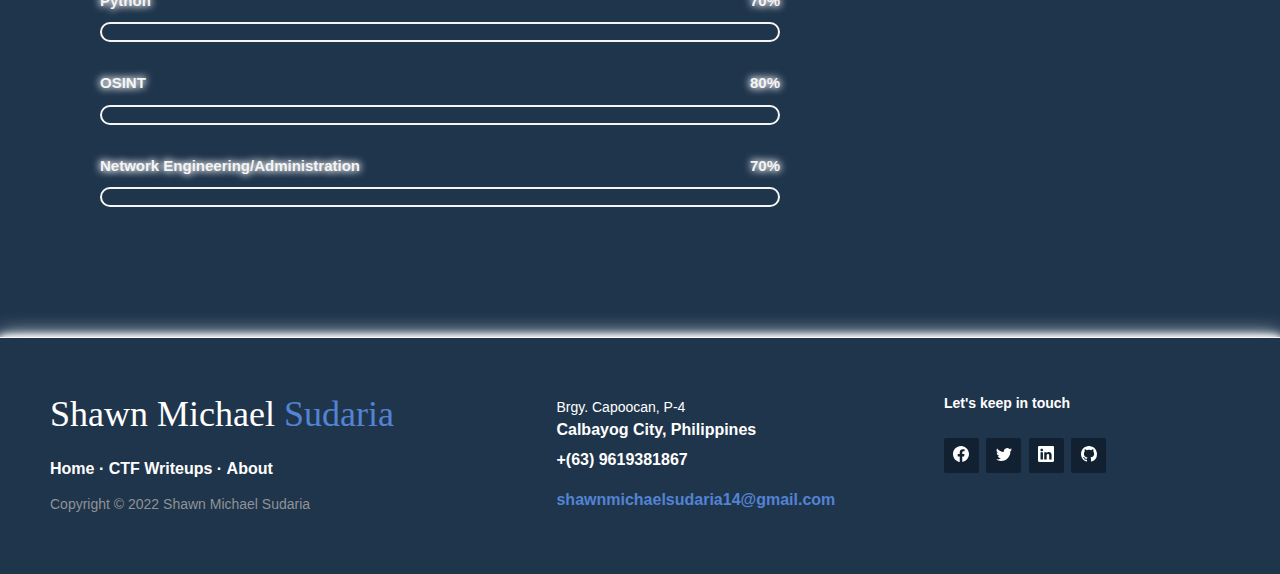
==== commit 77106119: "Update Index.html" ====
--- a/index.html
+++ b/index.html
@@ -72,7 +72,7 @@
 			<div class="skills">
 				<h3>My Skills</h3>
 				<div class="details">
-					<span>Digital Forensics</span>
+					<span>Digital Forensics & Incident Response</span>
 					<span>80%</span>
 				   </div>
 				   <div class="bar">
--- a/static/styles.css
+++ b/static/styles.css
@@ -263,6 +263,10 @@
 }
 /*When the screen is less that 700px it will stack together*/
 @media screen and (max-width: 700px) {
+	.navbar {
+		width: 100%;
+		position: sticky;
+	}
 	.Main_AboutMe {
 		display: flex;
 		flex-direction: column;
@@ -314,6 +318,10 @@
 
  /* When the screen is less that 400px the navbar will stack againts each other*/ 
   @media screen and (max-width: 400px) {
+	.navbar {
+		width: 100%;
+		position: sticky;
+	}
 	.Main_AboutMe {
 		display: flex;
 		flex-direction: column;
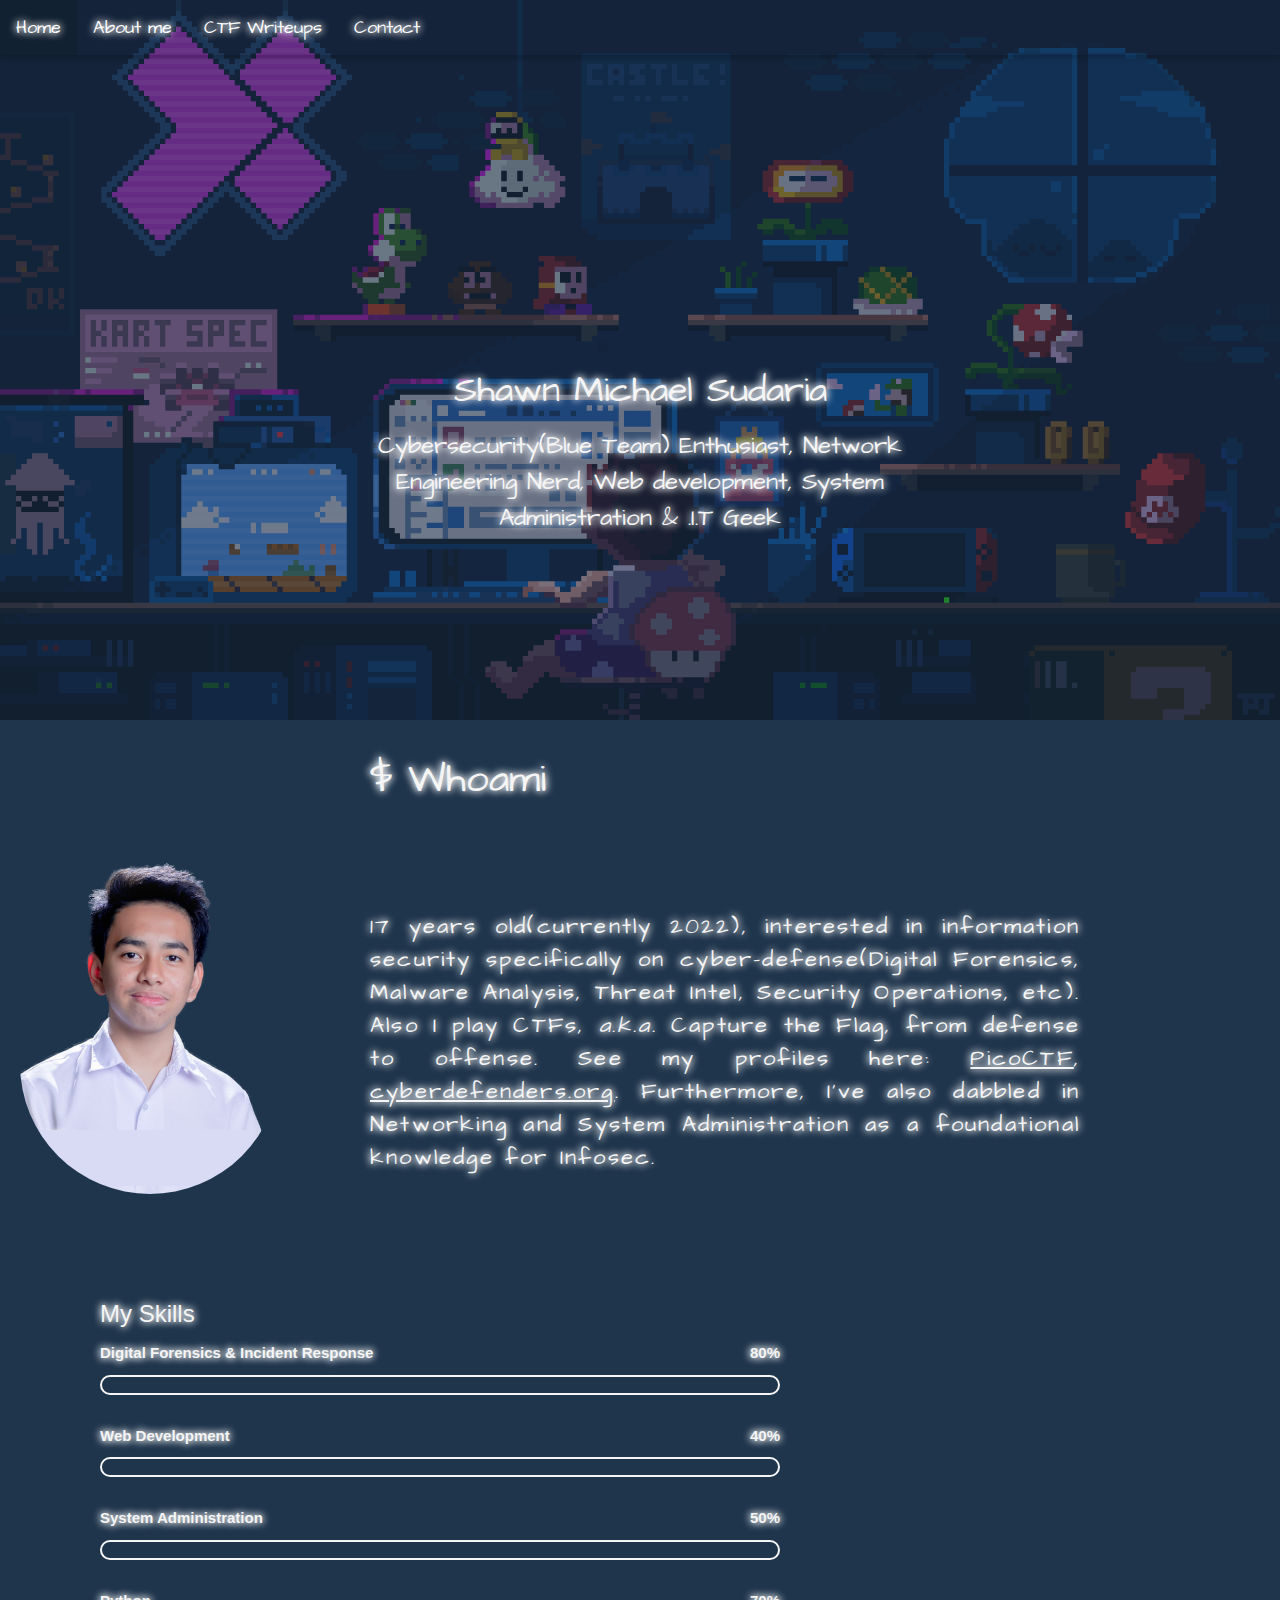
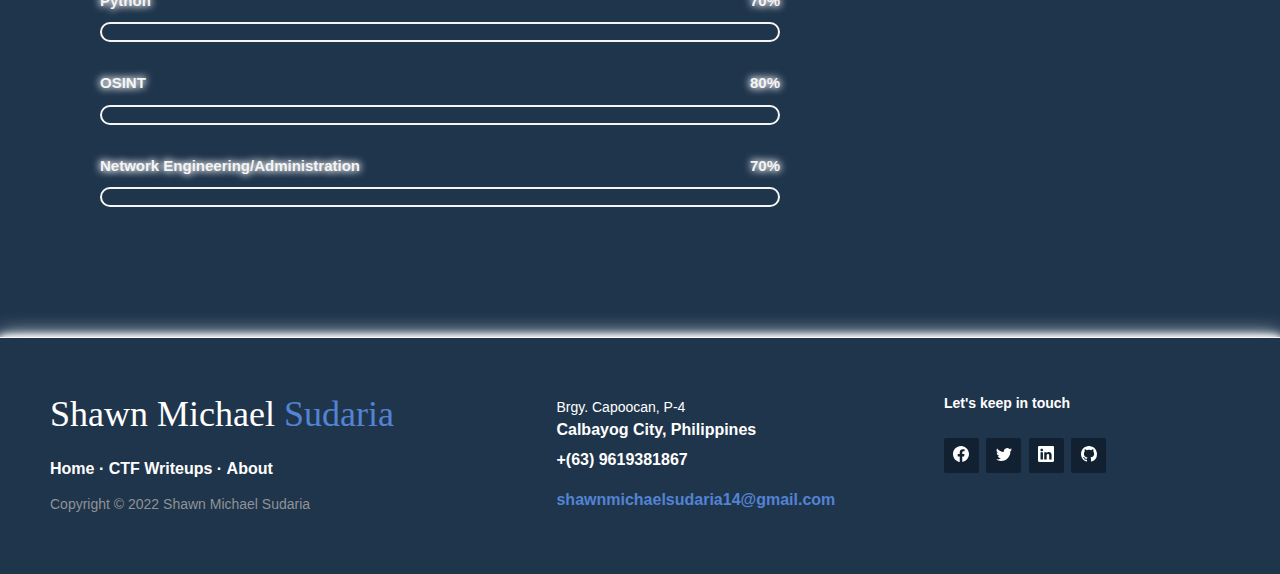
==== commit 8813684f: "Update index.html" ====
--- a/index.html
+++ b/index.html
@@ -55,7 +55,7 @@
 				<div id="main_content_main">
 					<h2 id="about_anchor">$ Whoami</h2>
 					<div id="about_paragraph">
-						<p>15 years old(at the time of making this site), interested in information security specifically on
+						<p>17 years old(currently 2022), interested in information security specifically on
 	cyber-defense(Digital Forensics, Malware Analysis, Threat Intel, Security Operations, etc). Also I play CTFs, <i>a.k.a.</i> <strong>Capture the 
 							Flag</strong>, from defense to offense. See my profiles here: <span id="profile_shake"><a href="https://play.picoctf.org/users/Sh_Netsec" id="picoCTF">PicoCTF</a>,
 							<a href="https://cyberdefenders.org/profile/Sh_NetworkOverflow" id="cyberdefenders">cyberdefenders.org</a></span>. Furthermore, I've also dabbled in Networking and System Administration as a foundational knowledge for <span title="Information Security">Infosec</span>.
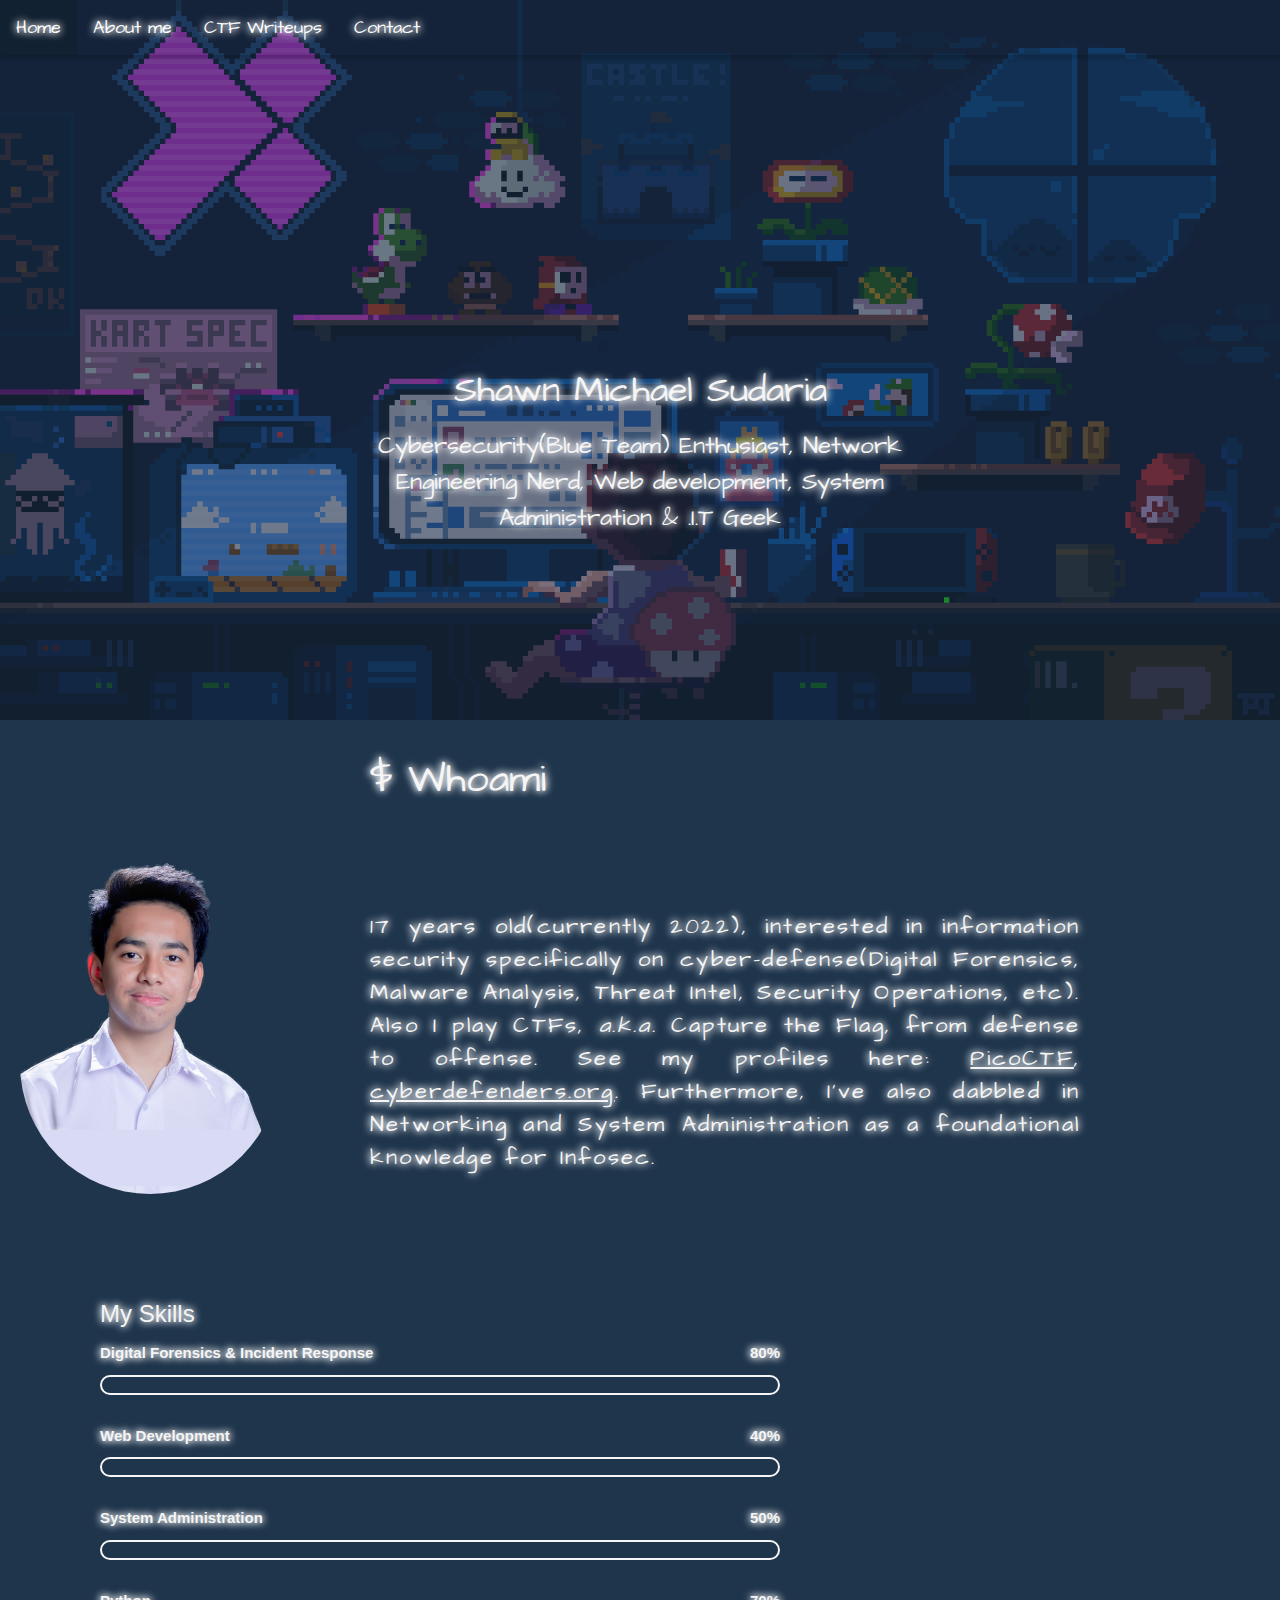
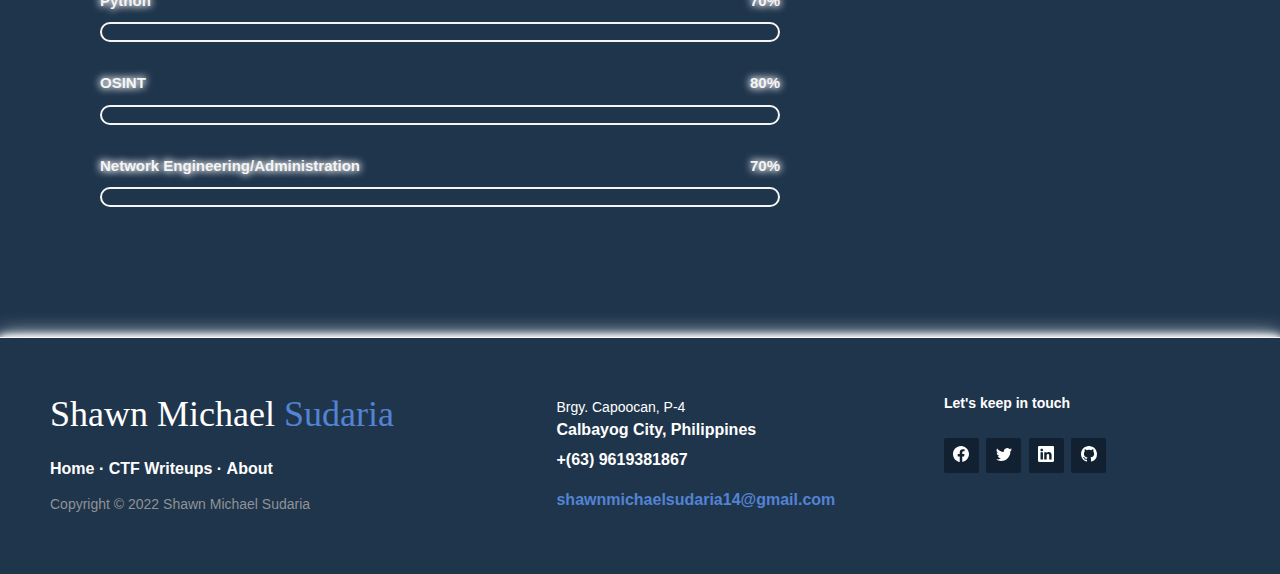
==== commit 5129bb19: "Update social media links" ====
--- a/index.html
+++ b/index.html
@@ -169,17 +169,17 @@
 						<path d="M16 8.049c0-4.446-3.582-8.05-8-8.05C3.58 0-.002 3.603-.002 8.05c0 4.017 2.926 7.347 6.75 7.951v-5.625h-2.03V8.05H6.75V6.275c0-2.017 1.195-3.131 3.022-3.131.876 0 1.791.157 1.791.157v1.98h-1.009c-.993 0-1.303.621-1.303 1.258v1.51h2.218l-.354 2.326H9.25V16c3.824-.604 6.75-3.934 6.75-7.951z"/>
 					</svg>
 				</a>
-				<a href="https://twitter.com/Sh_NetSec">
+				<a href="https://twitter.com/Sh_DFIR">
 					<svg xmlns="http://www.w3.org/2000/svg" width="16" height="16" fill="currentColor" class="bi bi-twitter" viewBox="0 0 16 16">
 						<path d="M5.026 15c6.038 0 9.341-5.003 9.341-9.334 0-.14 0-.282-.006-.422A6.685 6.685 0 0 0 16 3.542a6.658 6.658 0 0 1-1.889.518 3.301 3.301 0 0 0 1.447-1.817 6.533 6.533 0 0 1-2.087.793A3.286 3.286 0 0 0 7.875 6.03a9.325 9.325 0 0 1-6.767-3.429 3.289 3.289 0 0 0 1.018 4.382A3.323 3.323 0 0 1 .64 6.575v.045a3.288 3.288 0 0 0 2.632 3.218 3.203 3.203 0 0 1-.865.115 3.23 3.23 0 0 1-.614-.057 3.283 3.283 0 0 0 3.067 2.277A6.588 6.588 0 0 1 .78 13.58a6.32 6.32 0 0 1-.78-.045A9.344 9.344 0 0 0 5.026 15z"/>
 					</svg>
 				</a>
-				<a href="https://www.linkedin.com/in/shawn-sudaria-b07435191/">
+				<a href="https://www.linkedin.com/in/shawn-michael-sudaria/">
 					<svg xmlns="http://www.w3.org/2000/svg" width="16" height="16" fill="currentColor" class="bi bi-linkedin" viewBox="0 0 16 16">
 						<path d="M0 1.146C0 .513.526 0 1.175 0h13.65C15.474 0 16 .513 16 1.146v13.708c0 .633-.526 1.146-1.175 1.146H1.175C.526 16 0 15.487 0 14.854V1.146zm4.943 12.248V6.169H2.542v7.225h2.401zm-1.2-8.212c.837 0 1.358-.554 1.358-1.248-.015-.709-.52-1.248-1.342-1.248-.822 0-1.359.54-1.359 1.248 0 .694.521 1.248 1.327 1.248h.016zm4.908 8.212V9.359c0-.216.016-.432.08-.586.173-.431.568-.878 1.232-.878.869 0 1.216.662 1.216 1.634v3.865h2.401V9.25c0-2.22-1.184-3.252-2.764-3.252-1.274 0-1.845.7-2.165 1.193v.025h-.016a5.54 5.54 0 0 1 .016-.025V6.169h-2.4c.03.678 0 7.225 0 7.225h2.4z"/>
 					</svg>
 				</a>
-				<a href="https://github.com/Shockx14-coder">
+				<a href="https://github.com/Sh-DFIR">
 					<svg xmlns="http://www.w3.org/2000/svg" width="16" height="16" fill="currentColor" class="bi bi-github" viewBox="0 0 16 16">
 						<path d="M8 0C3.58 0 0 3.58 0 8c0 3.54 2.29 6.53 5.47 7.59.4.07.55-.17.55-.38 0-.19-.01-.82-.01-1.49-2.01.37-2.53-.49-2.69-.94-.09-.23-.48-.94-.82-1.13-.28-.15-.68-.52-.01-.53.63-.01 1.08.58 1.23.82.72 1.21 1.87.87 2.33.66.07-.52.28-.87.51-1.07-1.78-.2-3.64-.89-3.64-3.95 0-.87.31-1.59.82-2.15-.08-.2-.36-1.02.08-2.12 0 0 .67-.21 2.2.82.64-.18 1.32-.27 2-.27.68 0 1.36.09 2 .27 1.53-1.04 2.2-.82 2.2-.82.44 1.1.16 1.92.08 2.12.51.56.82 1.27.82 2.15 0 3.07-1.87 3.75-3.65 3.95.29.25.54.73.54 1.48 0 1.07-.01 1.93-.01 2.2 0 .21.15.46.55.38A8.012 8.012 0 0 0 16 8c0-4.42-3.58-8-8-8z"/>
 					  </svg>
